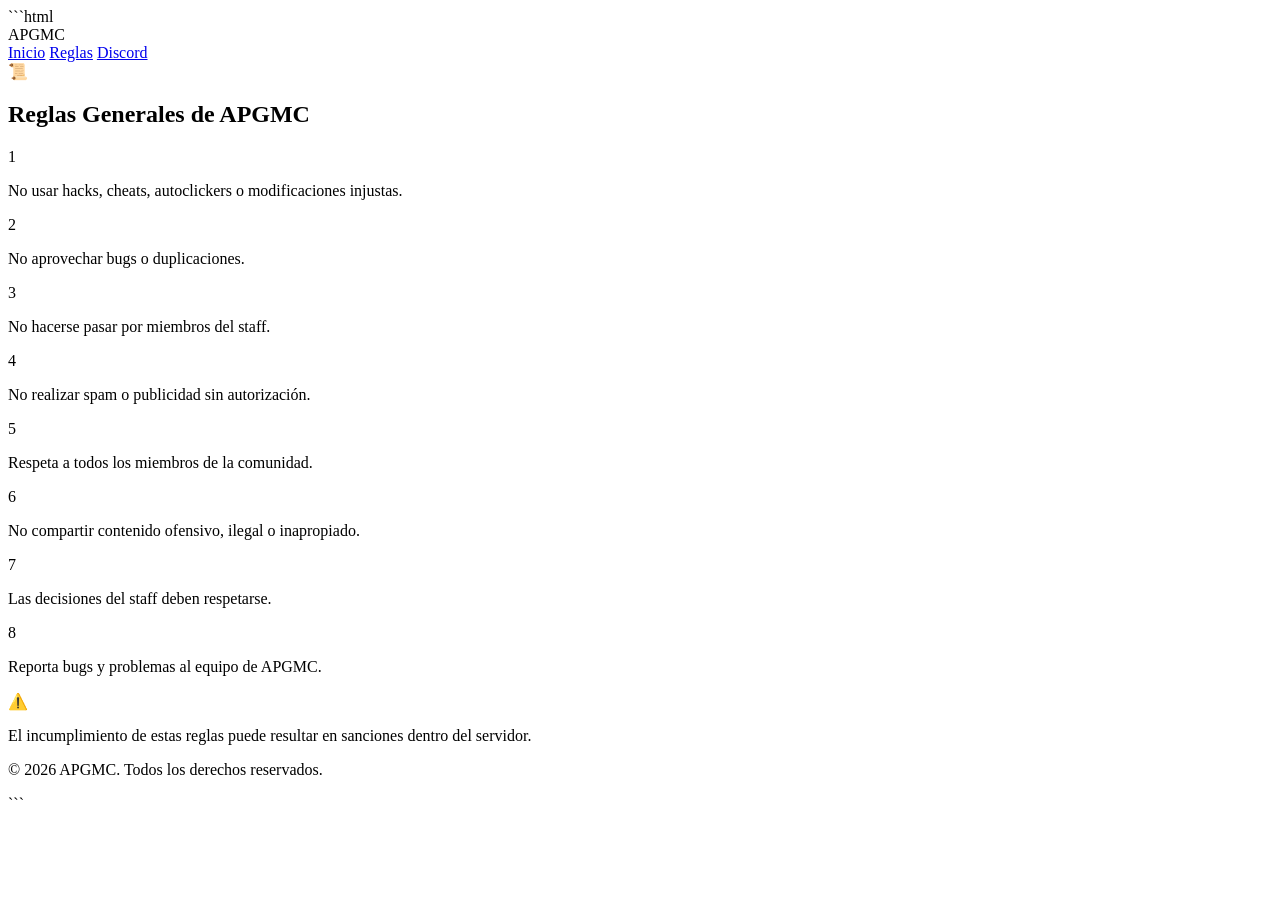
==== index.html @ a34f883e "Create index.html" ====
```html
<!DOCTYPE html>
<html lang="es">
<head>
    <meta charset="UTF-8">
    <meta name="viewport" content="width=device-width, initial-scale=1.0">

    <title>APGMC | Reglas</title>

    <link rel="stylesheet" href="style.css">
</head>

<body>

    <header>
        <div class="logo">
            APGMC
        </div>

        <nav>
            <a href="index.html">Inicio</a>
            <a href="#reglas">Reglas</a>
            <a href="#discord">Discord</a>
        </nav>
    </header>


    <main>

        <section id="reglas" class="rules-section">

            <div class="rules-header">
                <span class="rules-icon">📜</span>
                <h1>Reglas Generales de APGMC</h1>
            </div>

            <div class="rules-container">

                <div class="rule">
                    <span>1</span>
                    <p>No usar hacks, cheats, autoclickers o modificaciones injustas.</p>
                </div>

                <div class="rule">
                    <span>2</span>
                    <p>No aprovechar bugs o duplicaciones.</p>
                </div>

                <div class="rule">
                    <span>3</span>
                    <p>No hacerse pasar por miembros del staff.</p>
                </div>

                <div class="rule">
                    <span>4</span>
                    <p>No realizar spam o publicidad sin autorización.</p>
                </div>

                <div class="rule">
                    <span>5</span>
                    <p>Respeta a todos los miembros de la comunidad.</p>
                </div>

                <div class="rule">
                    <span>6</span>
                    <p>No compartir contenido ofensivo, ilegal o inapropiado.</p>
                </div>

                <div class="rule">
                    <span>7</span>
                    <p>Las decisiones del staff deben respetarse.</p>
                </div>

                <div class="rule">
                    <span>8</span>
                    <p>Reporta bugs y problemas al equipo de APGMC.</p>
                </div>

            </div>

            <div class="warning">
                <span>⚠️</span>
                <p>
                    El incumplimiento de estas reglas puede resultar
                    en sanciones dentro del servidor.
                </p>
            </div>

        </section>

    </main>


    <footer>
        <p>© 2026 APGMC. Todos los derechos reservados.</p>
    </footer>

</body>
</html>
```
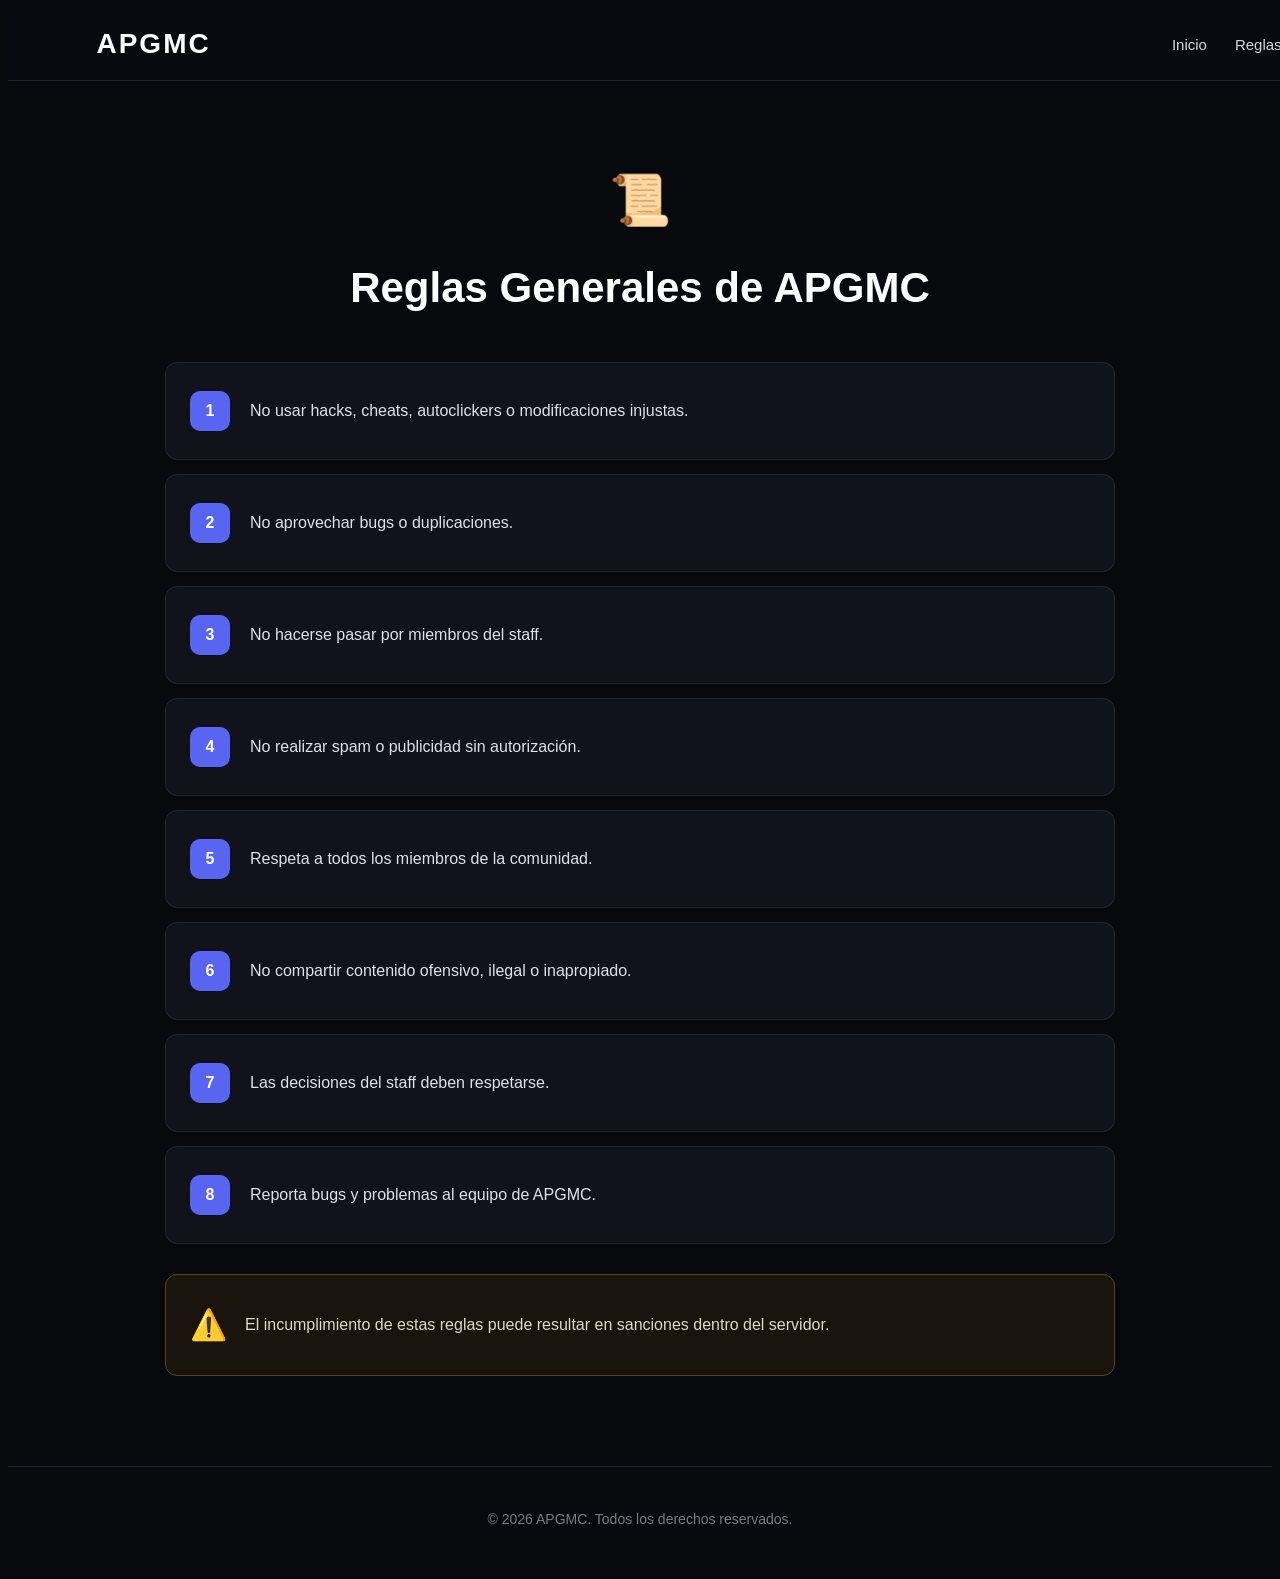
==== commit c5a7a448: "Update index.html" ====
--- a/index.html
+++ b/index.html
@@ -1,4 +1,3 @@
-```html
 <!DOCTYPE html>
 <html lang="es">
 <head>
@@ -97,4 +96,3 @@
 
 </body>
 </html>
-```
--- a/style.css
+++ b/style.css
@@ -0,0 +1,231 @@
+```css
+* {
+    margin: 0;
+    padding: 0;
+    box-sizing: border-box;
+}
+
+html {
+    scroll-behavior: smooth;
+}
+
+body {
+    font-family: Arial, Helvetica, sans-serif;
+    background: #08090d;
+    color: white;
+    min-height: 100vh;
+}
+
+/* =========================
+   HEADER
+========================= */
+
+header {
+    width: 100%;
+    padding: 20px 7%;
+
+    display: flex;
+    justify-content: space-between;
+    align-items: center;
+
+    background: rgba(10, 11, 17, 0.95);
+    border-bottom: 1px solid #20222d;
+
+    position: sticky;
+    top: 0;
+    z-index: 100;
+}
+
+.logo {
+    font-size: 28px;
+    font-weight: 900;
+    letter-spacing: 2px;
+}
+
+nav {
+    display: flex;
+    gap: 28px;
+}
+
+nav a {
+    color: #d6d7df;
+    text-decoration: none;
+    font-size: 15px;
+    transition: 0.2s;
+}
+
+nav a:hover {
+    color: white;
+}
+
+/* =========================
+   MAIN
+========================= */
+
+main {
+    min-height: calc(100vh - 150px);
+}
+
+/* =========================
+   RULES
+========================= */
+
+.rules-section {
+    max-width: 950px;
+    margin: auto;
+    padding: 90px 25px;
+}
+
+.rules-header {
+    text-align: center;
+    margin-bottom: 50px;
+}
+
+.rules-icon {
+    display: block;
+    font-size: 50px;
+    margin-bottom: 15px;
+}
+
+.rules-header h1 {
+    font-size: 42px;
+    font-weight: 800;
+}
+
+.rules-container {
+    display: flex;
+    flex-direction: column;
+    gap: 14px;
+}
+
+.rule {
+    display: flex;
+    align-items: center;
+    gap: 20px;
+
+    padding: 20px 24px;
+
+    background: #11131a;
+    border: 1px solid #222530;
+    border-radius: 12px;
+
+    transition:
+        transform 0.2s ease,
+        border-color 0.2s ease,
+        background 0.2s ease;
+}
+
+.rule:hover {
+    transform: translateX(7px);
+    background: #151821;
+    border-color: #5865f2;
+}
+
+.rule span {
+    flex-shrink: 0;
+
+    width: 40px;
+    height: 40px;
+
+    display: flex;
+    justify-content: center;
+    align-items: center;
+
+    background: #5865f2;
+    border-radius: 10px;
+
+    font-size: 16px;
+    font-weight: bold;
+}
+
+.rule p {
+    color: #dfe1e8;
+    line-height: 1.5;
+    font-size: 16px;
+}
+
+/* =========================
+   WARNING
+========================= */
+
+.warning {
+    margin-top: 30px;
+
+    display: flex;
+    align-items: center;
+    gap: 18px;
+
+    padding: 22px 24px;
+
+    background: #19150c;
+    border: 1px solid #55451b;
+    border-radius: 12px;
+}
+
+.warning span {
+    font-size: 30px;
+}
+
+.warning p {
+    color: #ded9c7;
+    line-height: 1.5;
+}
+
+/* =========================
+   FOOTER
+========================= */
+
+footer {
+    text-align: center;
+    padding: 30px 20px;
+
+    border-top: 1px solid #20222d;
+
+    color: #777b88;
+    font-size: 14px;
+}
+
+/* =========================
+   MOBILE
+========================= */
+
+@media (max-width: 700px) {
+
+    header {
+        padding: 18px 20px;
+
+        flex-direction: column;
+        gap: 15px;
+    }
+
+    nav {
+        gap: 18px;
+    }
+
+    .rules-section {
+        padding: 60px 18px;
+    }
+
+    .rules-header h1 {
+        font-size: 30px;
+    }
+
+    .rule {
+        padding: 16px;
+        gap: 14px;
+    }
+
+    .rule span {
+        width: 35px;
+        height: 35px;
+    }
+
+    .rule p {
+        font-size: 14px;
+    }
+
+    .warning {
+        align-items: flex-start;
+    }
+}
+```
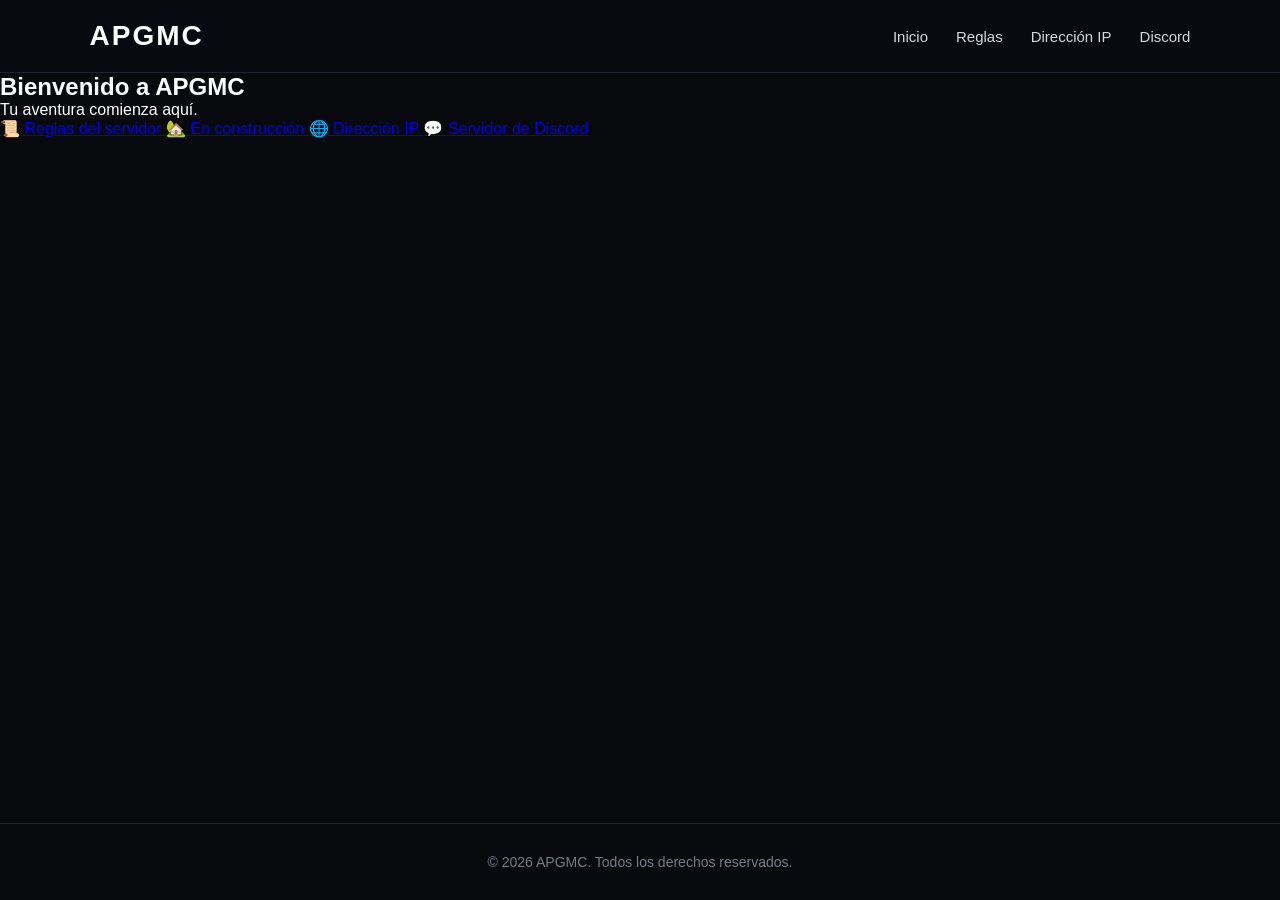
==== commit 874c0196: "Update index.html" ====
--- a/index.html
+++ b/index.html
@@ -4,85 +4,67 @@
     <meta charset="UTF-8">
     <meta name="viewport" content="width=device-width, initial-scale=1.0">
 
-    <title>APGMC | Reglas</title>
+    <title>APGMC | Inicio</title>
 
     <link rel="stylesheet" href="style.css">
 </head>
 
 <body>
 
+    <!-- MENÚ -->
+
     <header>
+
         <div class="logo">
             APGMC
         </div>
 
         <nav>
             <a href="index.html">Inicio</a>
-            <a href="#reglas">Reglas</a>
-            <a href="#discord">Discord</a>
+            <a href="reglas.html">Reglas</a>
+            <a href="servidor.html">Dirección IP</a>
+            <a href="https://discord.gg/gfNhf58B48" target="_blank">
+                Discord
+            </a>
         </nav>
+
     </header>
 
 
+    <!-- INICIO -->
+
     <main>
 
-        <section id="reglas" class="rules-section">
+        <section class="hero">
 
-            <div class="rules-header">
-                <span class="rules-icon">📜</span>
-                <h1>Reglas Generales de APGMC</h1>
-            </div>
+            <h1>Bienvenido a APGMC</h1>
 
-            <div class="rules-container">
+            <p>
+                Tu aventura comienza aquí.
+            </p>
 
-                <div class="rule">
-                    <span>1</span>
-                    <p>No usar hacks, cheats, autoclickers o modificaciones injustas.</p>
-                </div>
+            <div class="buttons">
 
-                <div class="rule">
-                    <span>2</span>
-                    <p>No aprovechar bugs o duplicaciones.</p>
-                </div>
+                <a href="reglas.html" class="main-button">
+                    📜 Reglas del servidor
+                </a>
 
-                <div class="rule">
-                    <span>3</span>
-                    <p>No hacerse pasar por miembros del staff.</p>
-                </div>
+                <a href="tienda.html" class="main-button">
+                    🏡 En construcción
+                </a>
 
-                <div class="rule">
-                    <span>4</span>
-                    <p>No realizar spam o publicidad sin autorización.</p>
-                </div>
+                <a href="servidor.html" class="main-button">
+                    🌐 Dirección IP
+                </a>
 
-                <div class="rule">
-                    <span>5</span>
-                    <p>Respeta a todos los miembros de la comunidad.</p>
-                </div>
+                <a
+                    href="https://discord.gg/gfNhf58B48"
+                    target="_blank"
+                    class="main-button"
+                >
+                    💬 Servidor de Discord
+                </a>
 
-                <div class="rule">
-                    <span>6</span>
-                    <p>No compartir contenido ofensivo, ilegal o inapropiado.</p>
-                </div>
-
-                <div class="rule">
-                    <span>7</span>
-                    <p>Las decisiones del staff deben respetarse.</p>
-                </div>
-
-                <div class="rule">
-                    <span>8</span>
-                    <p>Reporta bugs y problemas al equipo de APGMC.</p>
-                </div>
-
-            </div>
-
-            <div class="warning">
-                <span>⚠️</span>
-                <p>
-                    El incumplimiento de estas reglas puede resultar
-                    en sanciones dentro del servidor.
-                </p>
             </div>
 
         </section>
@@ -91,7 +73,11 @@
 
 
     <footer>
-        <p>© 2026 APGMC. Todos los derechos reservados.</p>
+
+        <p>
+            © 2026 APGMC. Todos los derechos reservados.
+        </p>
+
     </footer>
 
 </body>
--- a/style.css
+++ b/style.css
@@ -1,4 +1,3 @@
-```css
 * {
     margin: 0;
     padding: 0;
@@ -228,4 +227,3 @@
         align-items: flex-start;
     }
 }
-```
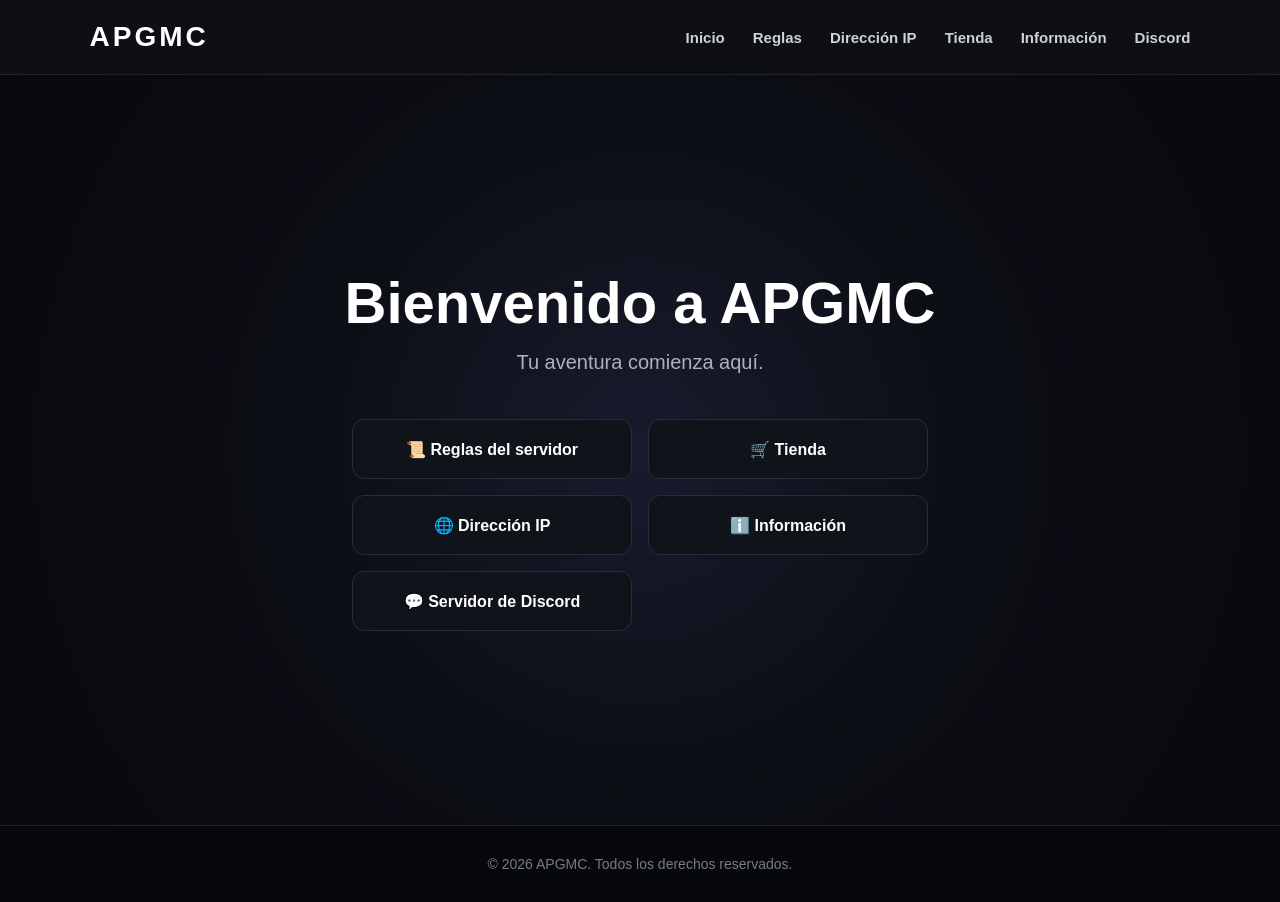
==== commit f67587db: "Update index.html" ====
--- a/index.html
+++ b/index.html
@@ -11,74 +11,74 @@
 
 <body>
 
-    <!-- MENÚ -->
+<header>
 
-    <header>
+    <div class="logo">
+        APGMC
+    </div>
 
-        <div class="logo">
-            APGMC
+    <nav>
+        <a href="index.html">Inicio</a>
+        <a href="reglas.html">Reglas</a>
+        <a href="servidor.html">Dirección IP</a>
+        <a href="tienda.html">Tienda</a>
+        <a href="informacion.html">Información</a>
+        <a href="https://discord.gg/gfNhf58B48" target="_blank">
+            Discord
+        </a>
+    </nav>
+
+</header>
+
+
+<main>
+
+    <section class="hero">
+
+        <h1>Bienvenido a APGMC</h1>
+
+        <p>
+            Tu aventura comienza aquí.
+        </p>
+
+        <div class="buttons">
+
+            <a href="reglas.html" class="main-button">
+                📜 Reglas del servidor
+            </a>
+
+            <a href="tienda.html" class="main-button">
+                🛒 Tienda
+            </a>
+
+            <a href="servidor.html" class="main-button">
+                🌐 Dirección IP
+            </a>
+
+            <a href="informacion.html" class="main-button">
+                ℹ️ Información
+            </a>
+
+            <a href="https://discord.gg/gfNhf58B48"
+               target="_blank"
+               class="main-button">
+                💬 Servidor de Discord
+            </a>
+
         </div>
 
-        <nav>
-            <a href="index.html">Inicio</a>
-            <a href="reglas.html">Reglas</a>
-            <a href="servidor.html">Dirección IP</a>
-            <a href="https://discord.gg/gfNhf58B48" target="_blank">
-                Discord
-            </a>
-        </nav>
+    </section>
 
-    </header>
+</main>
 
 
-    <!-- INICIO -->
+<footer>
 
-    <main>
+    <p>
+        © 2026 APGMC. Todos los derechos reservados.
+    </p>
 
-        <section class="hero">
-
-            <h1>Bienvenido a APGMC</h1>
-
-            <p>
-                Tu aventura comienza aquí.
-            </p>
-
-            <div class="buttons">
-
-                <a href="reglas.html" class="main-button">
-                    📜 Reglas del servidor
-                </a>
-
-                <a href="tienda.html" class="main-button">
-                    🏡 En construcción
-                </a>
-
-                <a href="servidor.html" class="main-button">
-                    🌐 Dirección IP
-                </a>
-
-                <a
-                    href="https://discord.gg/gfNhf58B48"
-                    target="_blank"
-                    class="main-button"
-                >
-                    💬 Servidor de Discord
-                </a>
-
-            </div>
-
-        </section>
-
-    </main>
-
-
-    <footer>
-
-        <p>
-            © 2026 APGMC. Todos los derechos reservados.
-        </p>
-
-    </footer>
+</footer>
 
 </body>
 </html>
--- a/style.css
+++ b/style.css
@@ -1,3 +1,7 @@
+/* ==============================
+   APGMC - ESTILO GENERAL
+============================== */
+
 * {
     margin: 0;
     padding: 0;
@@ -11,194 +15,374 @@
 body {
     font-family: Arial, Helvetica, sans-serif;
     background: #08090d;
-    color: white;
+    color: #ffffff;
     min-height: 100vh;
 }
 
-/* =========================
-   HEADER
-========================= */
+
+/* ==============================
+   MENÚ SUPERIOR
+============================== */
 
 header {
     width: 100%;
-    padding: 20px 7%;
-
-    display: flex;
+    height: 75px;
+
+    display: flex;
+    align-items: center;
     justify-content: space-between;
-    align-items: center;
-
-    background: rgba(10, 11, 17, 0.95);
-    border-bottom: 1px solid #20222d;
+
+    padding: 0 7%;
+
+    background: #0d0f15;
+    border-bottom: 1px solid #20232d;
 
     position: sticky;
     top: 0;
-    z-index: 100;
+    z-index: 1000;
 }
 
 .logo {
     font-size: 28px;
     font-weight: 900;
-    letter-spacing: 2px;
+    letter-spacing: 3px;
 }
 
 nav {
     display: flex;
+    align-items: center;
     gap: 28px;
 }
 
 nav a {
-    color: #d6d7df;
+    color: #cfd1da;
     text-decoration: none;
+
     font-size: 15px;
-    transition: 0.2s;
+    font-weight: 600;
+
+    transition: 0.2s ease;
 }
 
 nav a:hover {
-    color: white;
-}
-
-/* =========================
-   MAIN
-========================= */
+    color: #ffffff;
+}
+
+
+/* ==============================
+   PÁGINA DE INICIO
+============================== */
+
+.hero {
+    min-height: calc(100vh - 150px);
+
+    display: flex;
+    flex-direction: column;
+    align-items: center;
+    justify-content: center;
+
+    text-align: center;
+
+    padding: 80px 20px;
+
+    background:
+        radial-gradient(
+            circle at center,
+            #181b2d 0%,
+            #0c0e15 45%,
+            #08090d 100%
+        );
+}
+
+.hero h1 {
+    font-size: 58px;
+    font-weight: 900;
+
+    margin-bottom: 15px;
+}
+
+.hero p {
+    color: #aeb1bd;
+    font-size: 20px;
+
+    margin-bottom: 45px;
+}
+
+
+/* ==============================
+   BOTONES DEL INICIO
+============================== */
+
+.buttons {
+    display: grid;
+
+    grid-template-columns: repeat(2, 280px);
+
+    gap: 16px;
+}
+
+.main-button {
+    display: flex;
+    align-items: center;
+    justify-content: center;
+
+    min-height: 60px;
+
+    padding: 16px 20px;
+
+    background: #11131b;
+    border: 1px solid #292d39;
+
+    border-radius: 12px;
+
+    color: #ffffff;
+    text-decoration: none;
+
+    font-size: 16px;
+    font-weight: 700;
+
+    transition:
+        transform 0.2s ease,
+        background 0.2s ease,
+        border-color 0.2s ease,
+        box-shadow 0.2s ease;
+}
+
+.main-button:hover {
+    transform: translateY(-4px);
+
+    background: #191c27;
+    border-color: #5865f2;
+
+    box-shadow:
+        0 10px 30px rgba(0, 0, 0, 0.35);
+}
+
+
+/* ==============================
+   PÁGINAS INTERNAS
+============================== */
 
 main {
     min-height: calc(100vh - 150px);
 }
 
-/* =========================
-   RULES
-========================= */
-
 .rules-section {
     max-width: 950px;
+
     margin: auto;
+
     padding: 90px 25px;
 }
 
 .rules-header {
     text-align: center;
+
     margin-bottom: 50px;
 }
 
 .rules-icon {
     display: block;
-    font-size: 50px;
+
+    font-size: 52px;
+
     margin-bottom: 15px;
 }
 
 .rules-header h1 {
     font-size: 42px;
-    font-weight: 800;
-}
+    font-weight: 900;
+}
+
+.rules-header p {
+    color: #9da1ae;
+}
+
+
+/* ==============================
+   TARJETAS / REGLAS
+============================== */
 
 .rules-container {
     display: flex;
     flex-direction: column;
+
     gap: 14px;
 }
 
 .rule {
     display: flex;
     align-items: center;
+
     gap: 20px;
 
     padding: 20px 24px;
 
     background: #11131a;
-    border: 1px solid #222530;
+
+    border: 1px solid #222631;
+
     border-radius: 12px;
 
     transition:
         transform 0.2s ease,
-        border-color 0.2s ease,
-        background 0.2s ease;
+        background 0.2s ease,
+        border-color 0.2s ease;
 }
 
 .rule:hover {
     transform: translateX(7px);
-    background: #151821;
+
+    background: #161923;
+
     border-color: #5865f2;
 }
 
-.rule span {
+.rule > span {
     flex-shrink: 0;
 
     width: 40px;
     height: 40px;
 
     display: flex;
+    align-items: center;
     justify-content: center;
-    align-items: center;
 
     background: #5865f2;
+
     border-radius: 10px;
 
+    font-weight: 800;
+}
+
+.rule p {
+    color: #dedfe5;
+
     font-size: 16px;
-    font-weight: bold;
-}
-
-.rule p {
-    color: #dfe1e8;
+
     line-height: 1.5;
-    font-size: 16px;
-}
-
-/* =========================
-   WARNING
-========================= */
+}
+
+
+/* ==============================
+   AVISO
+============================== */
 
 .warning {
+    display: flex;
+    align-items: center;
+
+    gap: 18px;
+
     margin-top: 30px;
 
-    display: flex;
-    align-items: center;
-    gap: 18px;
-
     padding: 22px 24px;
 
     background: #19150c;
+
     border: 1px solid #55451b;
+
     border-radius: 12px;
 }
 
 .warning span {
     font-size: 30px;
+    flex-shrink: 0;
 }
 
 .warning p {
-    color: #ded9c7;
+    color: #ddd8c7;
+
     line-height: 1.5;
 }
 
-/* =========================
+
+/* ==============================
    FOOTER
-========================= */
+============================== */
 
 footer {
+    width: 100%;
+
+    padding: 30px 20px;
+
     text-align: center;
-    padding: 30px 20px;
-
-    border-top: 1px solid #20222d;
-
-    color: #777b88;
+
+    background: #07080c;
+
+    border-top: 1px solid #20232d;
+
+    color: #777b87;
+
     font-size: 14px;
 }
 
-/* =========================
-   MOBILE
-========================= */
+
+/* ==============================
+   EFECTOS
+============================== */
+
+a {
+    transition: 0.2s ease;
+}
+
+::selection {
+    background: #5865f2;
+    color: white;
+}
+
+
+/* ==============================
+   MÓVILES
+============================== */
 
 @media (max-width: 700px) {
 
     header {
+        height: auto;
+
         padding: 18px 20px;
 
         flex-direction: column;
+
         gap: 15px;
     }
 
     nav {
         gap: 18px;
+
+        flex-wrap: wrap;
+
+        justify-content: center;
+    }
+
+    nav a {
+        font-size: 14px;
+    }
+
+    .hero {
+        min-height: calc(100vh - 130px);
+
+        padding: 60px 20px;
+    }
+
+    .hero h1 {
+        font-size: 40px;
+    }
+
+    .hero p {
+        font-size: 17px;
+    }
+
+    .buttons {
+        width: 100%;
+        max-width: 350px;
+
+        grid-template-columns: 1fr;
+    }
+
+    .main-button {
+        width: 100%;
     }
 
     .rules-section {
@@ -206,17 +390,22 @@
     }
 
     .rules-header h1 {
-        font-size: 30px;
+        font-size: 32px;
     }
 
     .rule {
         padding: 16px;
+
         gap: 14px;
-    }
-
-    .rule span {
+
+        align-items: flex-start;
+    }
+
+    .rule > span {
         width: 35px;
         height: 35px;
+
+        font-size: 14px;
     }
 
     .rule p {
@@ -225,5 +414,7 @@
 
     .warning {
         align-items: flex-start;
-    }
-}
+
+        padding: 18px;
+    }
+}
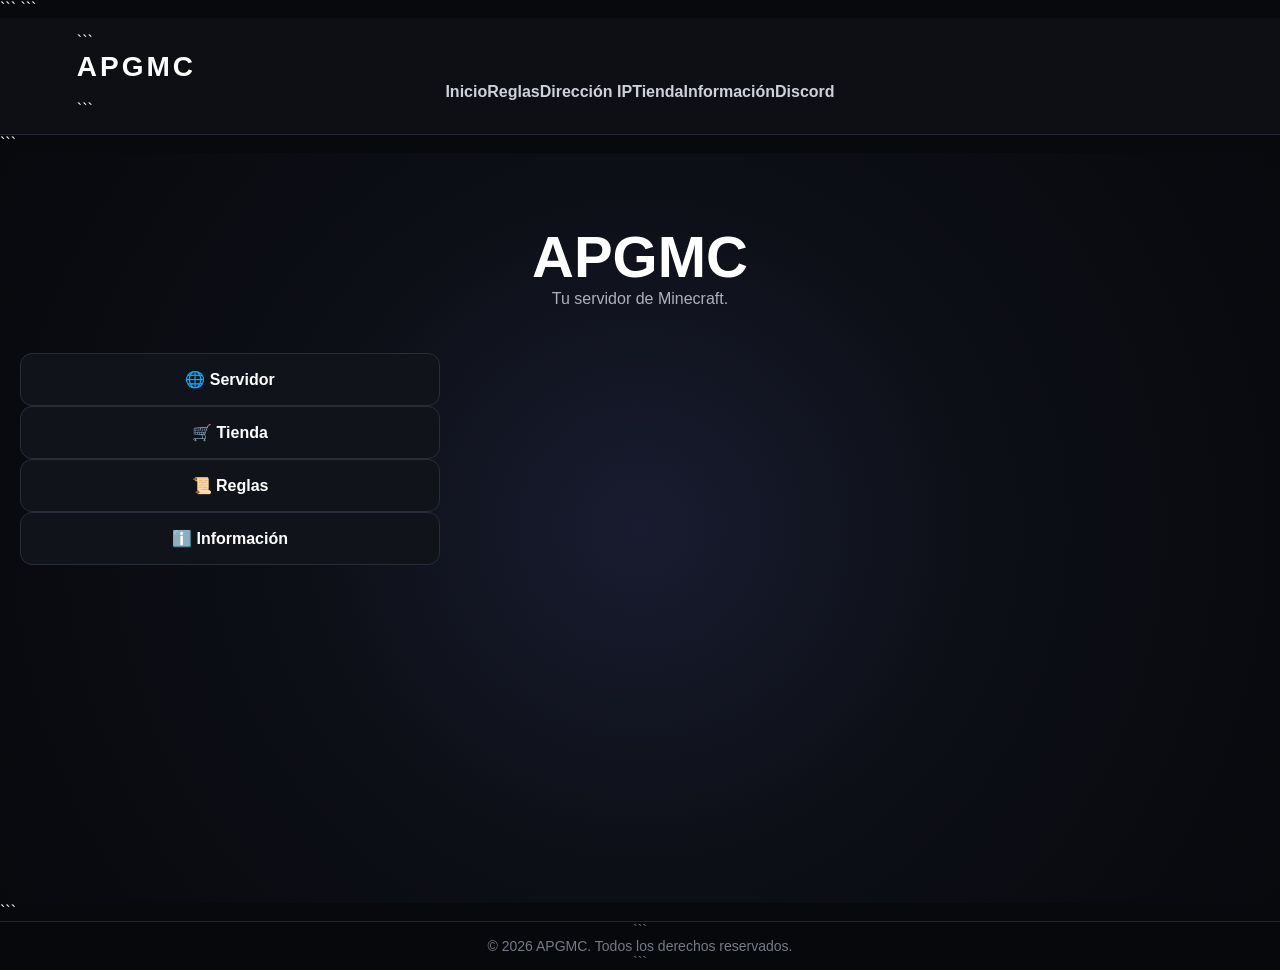
==== commit 41f8e14b: "Update index.html" ====
--- a/index.html
+++ b/index.html
@@ -1,82 +1,98 @@
 <!DOCTYPE html>
+
 <html lang="es">
+
 <head>
     <meta charset="UTF-8">
     <meta name="viewport" content="width=device-width, initial-scale=1.0">
 
-    <title>APGMC | Inicio</title>
+```
+<title>APGMC | Inicio</title>
 
-    <link rel="stylesheet" href="style.css">
+<link rel="stylesheet" href="style.css">
+```
+
 </head>
 
 <body>
 
 <header>
 
-    <div class="logo">
-        APGMC
-    </div>
+```
+<div class="logo">
+    APGMC
+</div>
 
-    <nav>
-        <a href="index.html">Inicio</a>
-        <a href="reglas.html">Reglas</a>
-        <a href="servidor.html">Dirección IP</a>
-        <a href="tienda.html">Tienda</a>
-        <a href="informacion.html">Información</a>
-        <a href="https://discord.gg/gfNhf58B48" target="_blank">
-            Discord
-        </a>
-    </nav>
+<nav>
+    <a href="index.html">Inicio</a>
+    <a href="reglas.html">Reglas</a>
+    <a href="servidor.html">Dirección IP</a>
+    <a href="tienda.html">Tienda</a>
+    <a href="informacion.html">Información</a>
+
+    <a
+        href="https://discord.gg/gfNhf58B48"
+        target="_blank">
+        Discord
+    </a>
+</nav>
+```
 
 </header>
 
-
 <main>
 
-    <section class="hero">
+```
+<section class="hero">
 
-        <h1>Bienvenido a APGMC</h1>
+    <h1>
+        APGMC
+    </h1>
 
-        <p>
-            Tu aventura comienza aquí.
-        </p>
+    <p>
+        Tu servidor de Minecraft.
+    </p>
 
-        <div class="buttons">
+    <div class="buttons">
 
-            <a href="reglas.html" class="main-button">
-                📜 Reglas del servidor
-            </a>
+        <a
+            href="servidor.html"
+            class="main-button">
+            🌐 Servidor
+        </a>
 
-            <a href="tienda.html" class="main-button">
-                🛒 Tienda
-            </a>
+        <a
+            href="tienda.html"
+            class="main-button">
+            🛒 Tienda
+        </a>
 
-            <a href="servidor.html" class="main-button">
-                🌐 Dirección IP
-            </a>
+        <a
+            href="reglas.html"
+            class="main-button">
+            📜 Reglas
+        </a>
 
-            <a href="informacion.html" class="main-button">
-                ℹ️ Información
-            </a>
+        <a
+            href="informacion.html"
+            class="main-button">
+            ℹ️ Información
+        </a>
 
-            <a href="https://discord.gg/gfNhf58B48"
-               target="_blank"
-               class="main-button">
-                💬 Servidor de Discord
-            </a>
+    </div>
 
-        </div>
-
-    </section>
+</section>
+```
 
 </main>
 
-
 <footer>
 
-    <p>
-        © 2026 APGMC. Todos los derechos reservados.
-    </p>
+```
+<p>
+    © 2026 APGMC. Todos los derechos reservados.
+</p>
+```
 
 </footer>
 
--- a/style.css
+++ b/style.css
@@ -1,420 +1,1170 @@
-/* ==============================
-   APGMC - ESTILO GENERAL
-============================== */
+/* =========================================
+APGMC WEBSITE
+DISEÑO GLOBAL
+========================================= */
 
 * {
-    margin: 0;
-    padding: 0;
-    box-sizing: border-box;
-}
+  margin: 0;
+  padding: 0;
+  box-sizing: border-box;
+  }
 
 html {
-    scroll-behavior: smooth;
+scroll-behavior: smooth;
 }
 
 body {
-    font-family: Arial, Helvetica, sans-serif;
-    background: #08090d;
-    color: #ffffff;
-    min-height: 100vh;
-}
-
-
-/* ==============================
-   MENÚ SUPERIOR
-============================== */
+font-family: Arial, Helvetica, sans-serif;
+background: #08090d;
+color: #ffffff;
+min-height: 100vh;
+}
+
+/* =========================================
+HEADER
+========================================= */
 
 header {
+width: 100%;
+min-height: 75px;
+
+```
+display: flex;
+align-items: center;
+justify-content: space-between;
+
+padding: 15px 6%;
+
+background: #0d0f15;
+border-bottom: 1px solid #242733;
+
+position: sticky;
+top: 0;
+z-index: 1000;
+```
+
+}
+
+.logo {
+font-size: 28px;
+font-weight: 900;
+letter-spacing: 3px;
+}
+
+nav {
+display: flex;
+align-items: center;
+justify-content: center;
+
+```
+gap: 25px;
+```
+
+}
+
+nav a {
+color: #cfd1da;
+text-decoration: none;
+
+```
+font-size: 15px;
+font-weight: 600;
+
+transition: 0.2s ease;
+```
+
+}
+
+nav a:hover {
+color: #ffffff;
+}
+
+/* =========================================
+CONTENIDO
+========================================= */
+
+main {
+min-height: calc(100vh - 150px);
+}
+
+/* =========================================
+INICIO
+========================================= */
+
+.hero {
+min-height: calc(100vh - 150px);
+
+```
+display: flex;
+flex-direction: column;
+
+align-items: center;
+justify-content: center;
+
+text-align: center;
+
+padding: 70px 20px;
+
+background:
+    radial-gradient(
+        circle at center,
+        #191c30 0%,
+        #0d0f17 45%,
+        #08090d 100%
+    );
+```
+
+}
+
+.hero h1 {
+font-size: 58px;
+font-weight: 900;
+
+```
+margin-bottom: 15px;
+```
+
+}
+
+.hero p {
+color: #aeb1bd;
+
+```
+font-size: 20px;
+
+margin-bottom: 45px;
+```
+
+}
+
+/* =========================================
+BOTONES PRINCIPALES
+========================================= */
+
+.buttons {
+width: 100%;
+max-width: 600px;
+
+```
+display: flex;
+flex-direction: column;
+
+align-items: center;
+
+gap: 16px;
+```
+
+}
+
+.main-button {
+width: 100%;
+max-width: 420px;
+
+```
+min-height: 60px;
+
+display: flex;
+align-items: center;
+justify-content: center;
+
+padding: 16px 20px;
+
+background: #11131b;
+
+border: 1px solid #292d39;
+border-radius: 12px;
+
+color: #ffffff;
+
+text-decoration: none;
+
+font-size: 16px;
+font-weight: 700;
+
+transition: 0.2s ease;
+```
+
+}
+
+.main-button:hover {
+transform: translateY(-4px);
+
+```
+background: #191c27;
+
+border-color: #5865f2;
+
+box-shadow:
+    0 10px 30px rgba(0, 0, 0, 0.35);
+```
+
+}
+
+/* =========================================
+TARJETAS DE SERVIDOR
+========================================= */
+
+.server-option {
+min-height: 125px;
+
+```
+text-align: center;
+```
+
+}
+
+.server-option > div {
+display: flex;
+flex-direction: column;
+
+```
+align-items: center;
+
+gap: 7px;
+```
+
+}
+
+.server-option strong {
+font-size: 18px;
+}
+
+.server-option small {
+color: #999daa;
+
+```
+font-size: 14px;
+```
+
+}
+
+/* =========================================
+PÁGINAS INTERNAS
+========================================= */
+
+.rules-section {
+width: 100%;
+max-width: 950px;
+
+```
+margin: 0 auto;
+
+padding: 80px 25px;
+```
+
+}
+
+.rules-header {
+text-align: center;
+
+```
+margin-bottom: 45px;
+```
+
+}
+
+.rules-icon {
+display: block;
+
+```
+font-size: 52px;
+
+margin-bottom: 15px;
+```
+
+}
+
+.rules-header h1 {
+font-size: 42px;
+font-weight: 900;
+
+```
+margin-bottom: 10px;
+```
+
+}
+
+.rules-header p {
+color: #9da1ae;
+}
+
+/* =========================================
+REGLAS
+========================================= */
+
+.rules-container {
+width: 100%;
+
+```
+display: flex;
+flex-direction: column;
+
+align-items: center;
+
+gap: 14px;
+```
+
+}
+
+.rule {
+width: 100%;
+max-width: 900px;
+
+```
+display: flex;
+
+align-items: flex-start;
+
+gap: 20px;
+
+padding: 22px 24px;
+
+background: #11131a;
+
+border: 1px solid #222631;
+
+border-radius: 13px;
+
+transition: 0.2s ease;
+```
+
+}
+
+.rule:hover {
+transform: translateX(6px);
+
+```
+background: #161923;
+
+border-color: #5865f2;
+```
+
+}
+
+.rule > span {
+flex-shrink: 0;
+
+```
+width: 42px;
+height: 42px;
+
+display: flex;
+
+align-items: center;
+justify-content: center;
+
+background: #5865f2;
+
+border-radius: 10px;
+
+font-size: 17px;
+font-weight: 800;
+```
+
+}
+
+.rule p {
+color: #dedfe5;
+
+```
+font-size: 16px;
+
+line-height: 1.6;
+```
+
+}
+
+.rule strong {
+font-size: 17px;
+}
+
+/* =========================================
+AVISO
+========================================= */
+
+.warning {
+width: 100%;
+max-width: 900px;
+
+```
+display: flex;
+
+align-items: flex-start;
+
+gap: 18px;
+
+margin: 30px auto 0;
+
+padding: 22px 24px;
+
+background: #19150c;
+
+border: 1px solid #55451b;
+
+border-radius: 13px;
+```
+
+}
+
+.warning span {
+flex-shrink: 0;
+
+```
+font-size: 30px;
+```
+
+}
+
+.warning p {
+color: #ddd8c7;
+
+```
+line-height: 1.6;
+```
+
+}
+
+/* =========================================
+TIENDA
+========================================= */
+
+.shop-page {
+width: 100%;
+max-width: 1250px;
+
+```
+margin: 0 auto;
+
+padding: 55px 25px 80px;
+```
+
+}
+
+.shop-title {
+text-align: center;
+
+```
+font-size: 45px;
+font-weight: 900;
+
+margin-bottom: 35px;
+```
+
+}
+
+/* =========================================
+CONTENEDOR PRINCIPAL TIENDA
+========================================= */
+
+.shop-wrapper {
+width: 100%;
+
+```
+background: #10121a;
+
+border: 1px solid #292d39;
+
+border-radius: 18px;
+
+padding: 22px;
+```
+
+}
+
+/* =========================================
+CATEGORÍAS
+========================================= */
+
+.shop-menu {
+width: 100%;
+
+```
+display: flex;
+
+justify-content: center;
+
+flex-wrap: wrap;
+
+gap: 10px;
+
+margin-bottom: 22px;
+```
+
+}
+
+.shop-menu button {
+padding: 13px 20px;
+
+```
+background: #08090d;
+
+border: 1px solid #292d39;
+
+border-radius: 10px;
+
+color: #ffffff;
+
+font-size: 14px;
+font-weight: 700;
+
+cursor: pointer;
+
+transition: 0.2s ease;
+```
+
+}
+
+.shop-menu button:hover,
+.shop-menu button.active {
+background: #5865f2;
+
+```
+border-color: #5865f2;
+
+transform: translateY(-2px);
+```
+
+}
+
+/* =========================================
+CONTENIDO DE CATEGORÍA
+========================================= */
+
+.shop-content {
+width: 100%;
+}
+
+.shop-category {
+display: none;
+
+```
+position: relative;
+
+width: 100%;
+
+padding: 30px;
+
+background: #0b0d13;
+
+border: 1px solid #252936;
+
+border-radius: 15px;
+```
+
+}
+
+.shop-category.active {
+display: block;
+}
+
+.shop-category h2 {
+text-align: center;
+
+```
+font-size: 28px;
+
+margin-bottom: 28px;
+```
+
+}
+
+/* =========================================
+DESCUENTO
+========================================= */
+
+.discount {
+position: absolute;
+
+```
+top: 18px;
+right: 18px;
+
+padding: 8px 12px;
+
+background: #ed2633;
+
+border-radius: 9px;
+
+font-size: 14px;
+font-weight: 800;
+```
+
+}
+
+/* =========================================
+PRODUCTOS
+========================================= */
+
+.products {
+width: 100%;
+
+```
+display: grid;
+
+grid-template-columns:
+    repeat(3, minmax(220px, 1fr));
+
+gap: 18px;
+
+max-width: 1000px;
+
+margin: 0 auto;
+```
+
+}
+
+/* =========================================
+TARJETA DE PRODUCTO
+========================================= */
+
+.product-card {
+width: 100%;
+
+```
+min-height: 330px;
+
+display: flex;
+
+flex-direction: column;
+
+align-items: center;
+
+text-align: center;
+
+padding: 25px 20px;
+
+background: #08090d;
+
+border: 1px solid #252936;
+
+border-radius: 14px;
+
+transition: 0.2s ease;
+```
+
+}
+
+.product-card:hover {
+transform: translateY(-4px);
+
+```
+background: #0d0f16;
+
+border-color: #5865f2;
+
+box-shadow:
+    0 10px 30px rgba(0, 0, 0, 0.25);
+```
+
+}
+
+.product-card img {
+width: 90px;
+height: 90px;
+
+```
+object-fit: contain;
+
+image-rendering: pixelated;
+
+margin-bottom: 15px;
+```
+
+}
+
+.product-card h3 {
+font-size: 18px;
+
+```
+margin-bottom: 8px;
+```
+
+}
+
+.product-card p {
+color: #969aa8;
+
+```
+font-size: 14px;
+
+line-height: 1.5;
+
+margin-bottom: 12px;
+
+max-width: 230px;
+```
+
+}
+
+.product-card strong {
+font-size: 22px;
+
+```
+margin-top: auto;
+
+margin-bottom: 15px;
+```
+
+}
+
+/* =========================================
+BOTÓN COMPRAR
+========================================= */
+
+.product-card button {
+width: 100%;
+
+```
+max-width: 220px;
+
+padding: 12px;
+
+background: #5865f2;
+
+border: none;
+
+border-radius: 9px;
+
+color: #ffffff;
+
+font-size: 15px;
+font-weight: 700;
+
+cursor: pointer;
+
+transition: 0.2s ease;
+```
+
+}
+
+.product-card button:hover {
+background: #4752c4;
+
+```
+transform: translateY(-2px);
+```
+
+}
+
+/* =========================================
+EMOJIS
+========================================= */
+
+.product-emoji,
+.item-placeholder {
+width: 90px;
+height: 90px;
+
+```
+display: flex;
+
+align-items: center;
+justify-content: center;
+
+font-size: 58px;
+
+margin-bottom: 15px;
+```
+
+}
+
+/* =========================================
+PRÓXIMAMENTE
+========================================= */
+
+.coming-soon {
+min-height: 400px;
+
+```
+display: none;
+
+flex-direction: column;
+
+align-items: center;
+
+justify-content: center;
+
+text-align: center;
+```
+
+}
+
+.coming-soon.active {
+display: flex;
+}
+
+.coming-icon {
+font-size: 80px;
+
+```
+margin-bottom: 20px;
+```
+
+}
+
+.coming-soon h2 {
+margin-bottom: 10px;
+}
+
+.coming-soon p {
+color: #aaa;
+
+```
+font-size: 20px;
+```
+
+}
+
+/* =========================================
+VENTANA DE PAGO
+========================================= */
+
+.payment-modal {
+position: fixed;
+
+```
+inset: 0;
+
+display: none;
+
+align-items: center;
+justify-content: center;
+
+padding: 20px;
+
+background: rgba(0, 0, 0, 0.78);
+
+z-index: 5000;
+```
+
+}
+
+.payment-modal.show {
+display: flex;
+}
+
+.payment-box {
+position: relative;
+
+```
+width: 100%;
+max-width: 430px;
+
+padding: 40px;
+
+text-align: center;
+
+background: #11131a;
+
+border: 1px solid #5865f2;
+
+border-radius: 18px;
+
+box-shadow:
+    0 20px 70px rgba(0, 0, 0, 0.6);
+
+animation: paymentAppear 0.2s ease;
+```
+
+}
+
+@keyframes paymentAppear {
+
+```
+from {
+    opacity: 0;
+    transform: scale(0.92);
+}
+
+to {
+    opacity: 1;
+    transform: scale(1);
+}
+```
+
+}
+
+.payment-icon {
+font-size: 55px;
+
+```
+margin-bottom: 15px;
+```
+
+}
+
+.payment-box h2 {
+font-size: 25px;
+
+```
+margin-bottom: 12px;
+```
+
+}
+
+.payment-box p {
+color: #aaa;
+
+```
+line-height: 1.6;
+
+margin-bottom: 25px;
+```
+
+}
+
+.close-payment {
+position: absolute;
+
+```
+top: 10px;
+right: 15px;
+
+border: none;
+
+background: transparent;
+
+color: #aaa;
+
+font-size: 30px;
+
+cursor: pointer;
+```
+
+}
+
+.close-payment:hover {
+color: #ffffff;
+}
+
+.close-button {
+padding: 12px 25px;
+
+```
+background: #5865f2;
+
+border: none;
+
+border-radius: 9px;
+
+color: #ffffff;
+
+font-weight: 700;
+
+cursor: pointer;
+
+transition: 0.2s ease;
+```
+
+}
+
+.close-button:hover {
+background: #4752c4;
+}
+
+/* =========================================
+FOOTER
+========================================= */
+
+footer {
+width: 100%;
+
+```
+padding: 30px 20px;
+
+text-align: center;
+
+background: #07080c;
+
+border-top: 1px solid #20232d;
+
+color: #777b87;
+
+font-size: 14px;
+```
+
+}
+
+/* =========================================
+SELECCIÓN
+========================================= */
+
+::selection {
+background: #5865f2;
+color: #ffffff;
+}
+
+/* =========================================
+TABLET
+========================================= */
+
+@media (max-width: 900px) {
+
+```
+header {
+    padding: 18px 20px;
+
+    flex-direction: column;
+
+    gap: 15px;
+}
+
+nav {
+    gap: 16px;
+    flex-wrap: wrap;
+}
+
+.products {
+    grid-template-columns:
+        repeat(2, minmax(220px, 1fr));
+}
+```
+
+}
+
+/* =========================================
+MÓVIL
+========================================= */
+
+@media (max-width: 600px) {
+
+```
+.logo {
+    font-size: 24px;
+}
+
+nav {
+    gap: 12px;
+}
+
+nav a {
+    font-size: 13px;
+}
+
+
+/* INICIO */
+
+.hero {
+    padding: 60px 20px;
+}
+
+.hero h1 {
+    font-size: 40px;
+}
+
+.hero p {
+    font-size: 17px;
+}
+
+.main-button {
+    max-width: 350px;
+}
+
+
+/* PÁGINAS */
+
+.rules-section {
+    padding: 60px 18px;
+}
+
+.rules-header h1 {
+    font-size: 32px;
+}
+
+.rule {
+    padding: 18px;
+
+    gap: 14px;
+}
+
+.rule > span {
+    width: 36px;
+    height: 36px;
+
+    font-size: 14px;
+}
+
+.rule p {
+    font-size: 14px;
+}
+
+
+/* TIENDA */
+
+.shop-page {
+    padding: 40px 15px 60px;
+}
+
+.shop-title {
+    font-size: 34px;
+}
+
+.shop-wrapper {
+    padding: 15px;
+}
+
+.shop-menu {
+    flex-direction: column;
+}
+
+.shop-menu button {
     width: 100%;
-    height: 75px;
-
-    display: flex;
-    align-items: center;
-    justify-content: space-between;
-
-    padding: 0 7%;
-
-    background: #0d0f15;
-    border-bottom: 1px solid #20232d;
-
-    position: sticky;
-    top: 0;
-    z-index: 1000;
-}
-
-.logo {
-    font-size: 28px;
-    font-weight: 900;
-    letter-spacing: 3px;
-}
-
+}
+
+.shop-category {
+    padding: 25px 15px;
+}
+
+.shop-category h2 {
+    font-size: 24px;
+}
+
+.products {
+    grid-template-columns: 1fr;
+}
+
+.product-card {
+    max-width: 320px;
+
+    margin: 0 auto;
+}
+
+.discount {
+    position: static;
+
+    display: table;
+
+    margin: 0 auto 15px;
+}
+
+
+/* PAGO */
+
+.payment-box {
+    padding: 35px 22px;
+}
+```
+
+}
+
+/* =========================================
+MÓVIL PEQUEÑO
+========================================= */
+
+@media (max-width: 400px) {
+
+```
 nav {
-    display: flex;
-    align-items: center;
-    gap: 28px;
-}
-
-nav a {
-    color: #cfd1da;
-    text-decoration: none;
-
-    font-size: 15px;
-    font-weight: 600;
-
-    transition: 0.2s ease;
-}
-
-nav a:hover {
-    color: #ffffff;
-}
-
-
-/* ==============================
-   PÁGINA DE INICIO
-============================== */
-
-.hero {
-    min-height: calc(100vh - 150px);
-
-    display: flex;
     flex-direction: column;
-    align-items: center;
-    justify-content: center;
-
-    text-align: center;
-
-    padding: 80px 20px;
-
-    background:
-        radial-gradient(
-            circle at center,
-            #181b2d 0%,
-            #0c0e15 45%,
-            #08090d 100%
-        );
 }
 
 .hero h1 {
-    font-size: 58px;
-    font-weight: 900;
-
-    margin-bottom: 15px;
-}
-
-.hero p {
-    color: #aeb1bd;
-    font-size: 20px;
-
-    margin-bottom: 45px;
-}
-
-
-/* ==============================
-   BOTONES DEL INICIO
-============================== */
-
-.buttons {
-    display: grid;
-
-    grid-template-columns: repeat(2, 280px);
-
-    gap: 16px;
-}
-
-.main-button {
-    display: flex;
-    align-items: center;
-    justify-content: center;
-
-    min-height: 60px;
-
-    padding: 16px 20px;
-
-    background: #11131b;
-    border: 1px solid #292d39;
-
-    border-radius: 12px;
-
-    color: #ffffff;
-    text-decoration: none;
-
-    font-size: 16px;
-    font-weight: 700;
-
-    transition:
-        transform 0.2s ease,
-        background 0.2s ease,
-        border-color 0.2s ease,
-        box-shadow 0.2s ease;
-}
-
-.main-button:hover {
-    transform: translateY(-4px);
-
-    background: #191c27;
-    border-color: #5865f2;
-
-    box-shadow:
-        0 10px 30px rgba(0, 0, 0, 0.35);
-}
-
-
-/* ==============================
-   PÁGINAS INTERNAS
-============================== */
-
-main {
-    min-height: calc(100vh - 150px);
-}
-
-.rules-section {
-    max-width: 950px;
-
-    margin: auto;
-
-    padding: 90px 25px;
-}
-
-.rules-header {
-    text-align: center;
-
-    margin-bottom: 50px;
-}
-
-.rules-icon {
-    display: block;
-
-    font-size: 52px;
-
-    margin-bottom: 15px;
-}
-
-.rules-header h1 {
-    font-size: 42px;
-    font-weight: 900;
-}
-
-.rules-header p {
-    color: #9da1ae;
-}
-
-
-/* ==============================
-   TARJETAS / REGLAS
-============================== */
-
-.rules-container {
-    display: flex;
-    flex-direction: column;
-
-    gap: 14px;
-}
-
-.rule {
-    display: flex;
-    align-items: center;
-
-    gap: 20px;
-
-    padding: 20px 24px;
-
-    background: #11131a;
-
-    border: 1px solid #222631;
-
-    border-radius: 12px;
-
-    transition:
-        transform 0.2s ease,
-        background 0.2s ease,
-        border-color 0.2s ease;
-}
-
-.rule:hover {
-    transform: translateX(7px);
-
-    background: #161923;
-
-    border-color: #5865f2;
-}
-
-.rule > span {
-    flex-shrink: 0;
-
-    width: 40px;
-    height: 40px;
-
-    display: flex;
-    align-items: center;
-    justify-content: center;
-
-    background: #5865f2;
-
-    border-radius: 10px;
-
-    font-weight: 800;
-}
-
-.rule p {
-    color: #dedfe5;
-
-    font-size: 16px;
-
-    line-height: 1.5;
-}
-
-
-/* ==============================
-   AVISO
-============================== */
-
-.warning {
-    display: flex;
-    align-items: center;
-
-    gap: 18px;
-
-    margin-top: 30px;
-
-    padding: 22px 24px;
-
-    background: #19150c;
-
-    border: 1px solid #55451b;
-
-    border-radius: 12px;
-}
-
-.warning span {
-    font-size: 30px;
-    flex-shrink: 0;
-}
-
-.warning p {
-    color: #ddd8c7;
-
-    line-height: 1.5;
-}
-
-
-/* ==============================
-   FOOTER
-============================== */
-
-footer {
-    width: 100%;
-
-    padding: 30px 20px;
-
-    text-align: center;
-
-    background: #07080c;
-
-    border-top: 1px solid #20232d;
-
-    color: #777b87;
-
-    font-size: 14px;
-}
-
-
-/* ==============================
-   EFECTOS
-============================== */
-
-a {
-    transition: 0.2s ease;
-}
-
-::selection {
-    background: #5865f2;
-    color: white;
-}
-
-
-/* ==============================
-   MÓVILES
-============================== */
-
-@media (max-width: 700px) {
-
-    header {
-        height: auto;
-
-        padding: 18px 20px;
-
-        flex-direction: column;
-
-        gap: 15px;
-    }
-
-    nav {
-        gap: 18px;
-
-        flex-wrap: wrap;
-
-        justify-content: center;
-    }
-
-    nav a {
-        font-size: 14px;
-    }
-
-    .hero {
-        min-height: calc(100vh - 130px);
-
-        padding: 60px 20px;
-    }
-
-    .hero h1 {
-        font-size: 40px;
-    }
-
-    .hero p {
-        font-size: 17px;
-    }
-
-    .buttons {
-        width: 100%;
-        max-width: 350px;
-
-        grid-template-columns: 1fr;
-    }
-
-    .main-button {
-        width: 100%;
-    }
-
-    .rules-section {
-        padding: 60px 18px;
-    }
-
-    .rules-header h1 {
-        font-size: 32px;
-    }
-
-    .rule {
-        padding: 16px;
-
-        gap: 14px;
-
-        align-items: flex-start;
-    }
-
-    .rule > span {
-        width: 35px;
-        height: 35px;
-
-        font-size: 14px;
-    }
-
-    .rule p {
-        font-size: 14px;
-    }
-
-    .warning {
-        align-items: flex-start;
-
-        padding: 18px;
-    }
-}
+    font-size: 34px;
+}
+
+.shop-title {
+    font-size: 29px;
+}
+```
+
+}
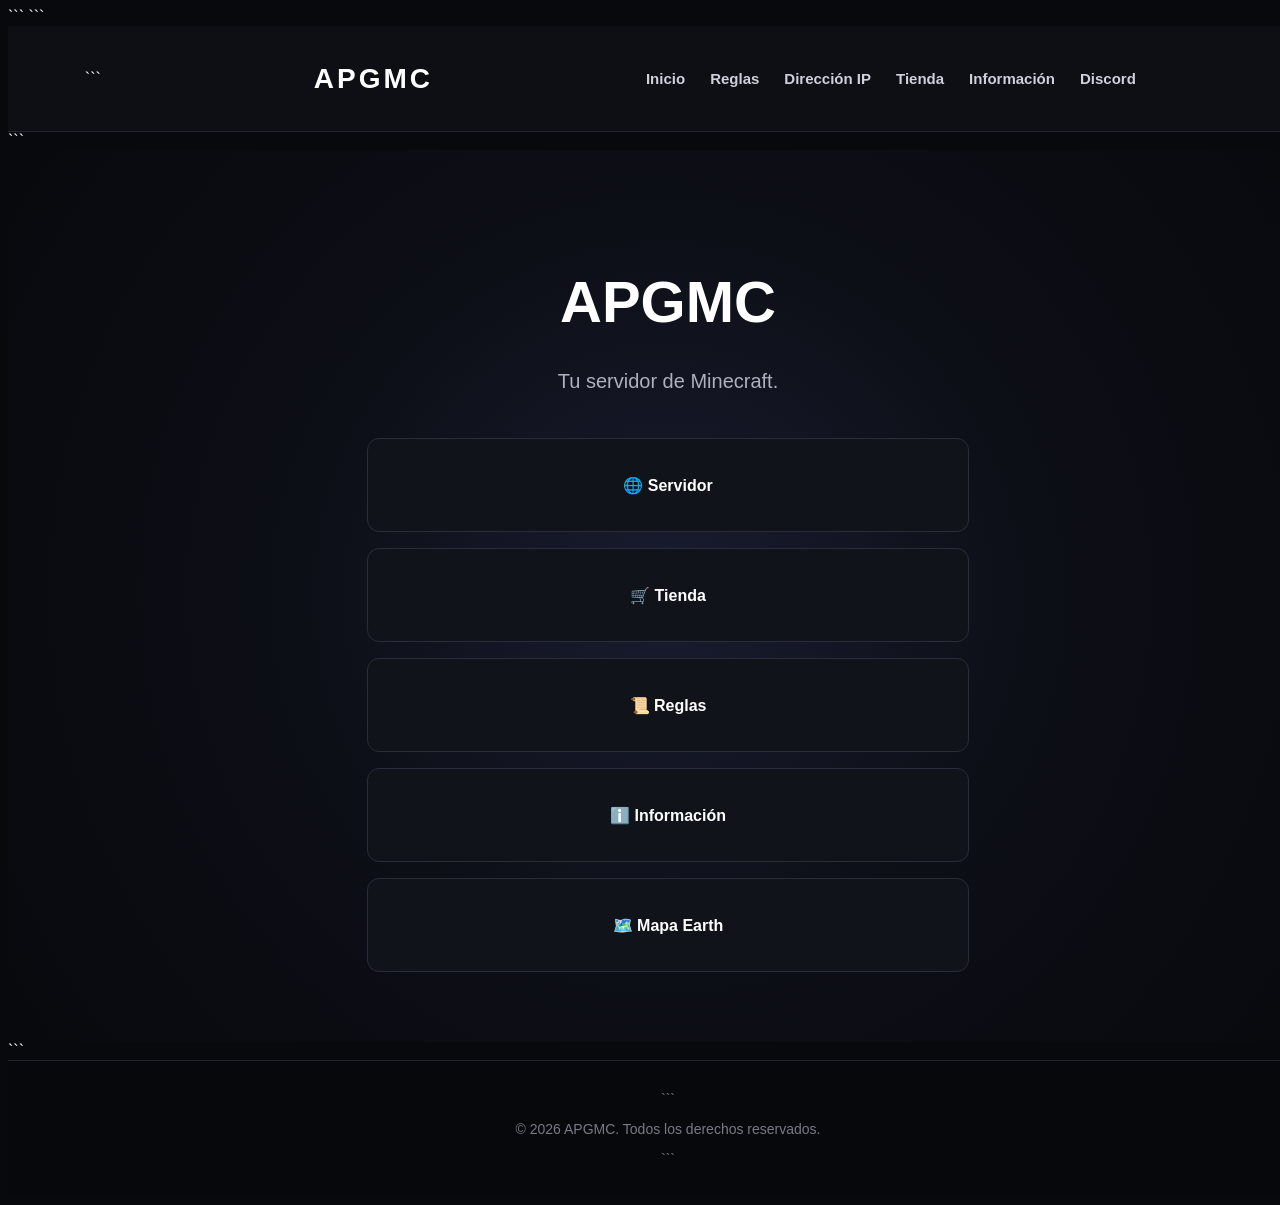
==== commit 2b878932: "Update index.html" ====
--- a/index.html
+++ b/index.html
@@ -79,6 +79,12 @@
             ℹ️ Información
         </a>
 
+        <a
+            href="mapa.html"
+            class="main-button map-button">
+            🗺️ Mapa Earth
+        </a>
+
     </div>
 
 </section>
--- a/style.css
+++ b/style.css
@@ -1,1097 +1,982 @@
-/* =========================================
-APGMC WEBSITE
-DISEÑO GLOBAL
-========================================= */
+```css
+/* =====================================================
+   APGMC WEBSITE - STYLE.CSS
+===================================================== */
+
+@import url('https://fonts.googleapis.com/css2?family=Inter:wght@400;500;600;700;800;900&display=swap');
 
 * {
-  margin: 0;
-  padding: 0;
-  box-sizing: border-box;
-  }
+    margin: 0;
+    padding: 0;
+    box-sizing: border-box;
+}
 
 html {
-scroll-behavior: smooth;
+    scroll-behavior: smooth;
 }
 
 body {
-font-family: Arial, Helvetica, sans-serif;
-background: #08090d;
-color: #ffffff;
-min-height: 100vh;
-}
-
-/* =========================================
-HEADER
-========================================= */
+    width: 100%;
+    min-height: 100vh;
+
+    font-family: "Inter", Arial, sans-serif;
+
+    background: #08090d;
+    color: #ffffff;
+
+    overflow-x: hidden;
+}
+
+/* =====================================================
+   HEADER
+===================================================== */
 
 header {
-width: 100%;
-min-height: 75px;
-
-```
-display: flex;
-align-items: center;
-justify-content: space-between;
-
-padding: 15px 6%;
-
-background: #0d0f15;
-border-bottom: 1px solid #242733;
-
-position: sticky;
-top: 0;
-z-index: 1000;
-```
-
+    width: 100%;
+    min-height: 75px;
+
+    display: flex;
+    align-items: center;
+    justify-content: space-between;
+
+    padding: 15px 6%;
+
+    background: #0d0f15;
+    border-bottom: 1px solid #242733;
+
+    position: sticky;
+    top: 0;
+    z-index: 1000;
 }
 
 .logo {
-font-size: 28px;
-font-weight: 900;
-letter-spacing: 3px;
+    color: #ffffff;
+
+    font-size: 28px;
+    font-weight: 900;
+
+    letter-spacing: 3px;
 }
 
 nav {
-display: flex;
-align-items: center;
-justify-content: center;
-
-```
-gap: 25px;
-```
-
+    display: flex;
+    align-items: center;
+    justify-content: center;
+
+    gap: 25px;
+    flex-wrap: wrap;
 }
 
 nav a {
-color: #cfd1da;
-text-decoration: none;
-
-```
-font-size: 15px;
-font-weight: 600;
-
-transition: 0.2s ease;
-```
-
+    color: #cfd1da;
+
+    text-decoration: none;
+
+    font-size: 15px;
+    font-weight: 600;
+
+    transition: 0.2s ease;
 }
 
 nav a:hover {
-color: #ffffff;
-}
-
-/* =========================================
-CONTENIDO
-========================================= */
+    color: #ffffff;
+}
+
+/* =====================================================
+   MAIN
+===================================================== */
 
 main {
-min-height: calc(100vh - 150px);
-}
-
-/* =========================================
-INICIO
-========================================= */
+    width: 100%;
+    min-height: calc(100vh - 150px);
+}
+
+/* =====================================================
+   INICIO / SERVIDOR
+===================================================== */
 
 .hero {
-min-height: calc(100vh - 150px);
-
-```
-display: flex;
-flex-direction: column;
-
-align-items: center;
-justify-content: center;
-
-text-align: center;
-
-padding: 70px 20px;
-
-background:
-    radial-gradient(
-        circle at center,
-        #191c30 0%,
-        #0d0f17 45%,
-        #08090d 100%
-    );
-```
-
+    width: 100%;
+    min-height: calc(100vh - 150px);
+
+    display: flex;
+    flex-direction: column;
+
+    align-items: center;
+    justify-content: center;
+
+    text-align: center;
+
+    padding: 70px 20px;
+
+    background:
+        radial-gradient(
+            circle at center,
+            #191c30 0%,
+            #0d0f17 45%,
+            #08090d 100%
+        );
 }
 
 .hero h1 {
-font-size: 58px;
-font-weight: 900;
-
-```
-margin-bottom: 15px;
-```
-
+    font-size: 58px;
+    font-weight: 900;
+
+    margin-bottom: 15px;
 }
 
 .hero p {
-color: #aeb1bd;
-
-```
-font-size: 20px;
-
-margin-bottom: 45px;
-```
-
-}
-
-/* =========================================
-BOTONES PRINCIPALES
-========================================= */
+    color: #aeb1bd;
+
+    font-size: 20px;
+
+    margin-bottom: 45px;
+}
+
+/* =====================================================
+   BOTONES INICIO
+===================================================== */
 
 .buttons {
-width: 100%;
-max-width: 600px;
-
-```
-display: flex;
-flex-direction: column;
-
-align-items: center;
-
-gap: 16px;
-```
-
+    width: 100%;
+    max-width: 560px;
+
+    display: flex;
+    flex-direction: column;
+
+    align-items: center;
+
+    gap: 16px;
+
+    margin: 0 auto;
 }
 
 .main-button {
-width: 100%;
-max-width: 420px;
-
-```
-min-height: 60px;
-
-display: flex;
-align-items: center;
-justify-content: center;
-
-padding: 16px 20px;
-
-background: #11131b;
-
-border: 1px solid #292d39;
-border-radius: 12px;
-
-color: #ffffff;
-
-text-decoration: none;
-
-font-size: 16px;
-font-weight: 700;
-
-transition: 0.2s ease;
-```
-
+    width: 100%;
+    max-width: 560px;
+
+    min-height: 60px;
+
+    display: flex;
+
+    align-items: center;
+    justify-content: center;
+
+    padding: 16px 20px;
+
+    background: #11131b;
+
+    border: 1px solid #292d39;
+    border-radius: 12px;
+
+    color: #ffffff;
+
+    text-decoration: none;
+
+    font-size: 16px;
+    font-weight: 700;
+
+    transition: 0.2s ease;
 }
 
 .main-button:hover {
-transform: translateY(-4px);
-
-```
-background: #191c27;
-
-border-color: #5865f2;
-
-box-shadow:
-    0 10px 30px rgba(0, 0, 0, 0.35);
-```
-
-}
-
-/* =========================================
-TARJETAS DE SERVIDOR
-========================================= */
+    transform: translateY(-4px);
+
+    background: #191c27;
+    border-color: #5865f2;
+
+    box-shadow:
+        0 10px 30px rgba(0, 0, 0, 0.35);
+}
+
+/* =====================================================
+   SERVIDOR
+===================================================== */
 
 .server-option {
-min-height: 125px;
-
-```
-text-align: center;
-```
-
+    min-height: 140px;
 }
 
 .server-option > div {
-display: flex;
-flex-direction: column;
-
-```
-align-items: center;
-
-gap: 7px;
-```
-
+    width: 100%;
+
+    display: flex;
+    flex-direction: column;
+
+    align-items: center;
+
+    gap: 7px;
 }
 
 .server-option strong {
-font-size: 18px;
+    color: #ffffff;
+    font-size: 18px;
 }
 
 .server-option small {
-color: #999daa;
-
-```
-font-size: 14px;
-```
-
-}
-
-/* =========================================
-PÁGINAS INTERNAS
-========================================= */
+    color: #999daa;
+    font-size: 14px;
+
+    text-align: center;
+}
+
+/* =====================================================
+   REGLAS / INFORMACIÓN
+===================================================== */
 
 .rules-section {
-width: 100%;
-max-width: 950px;
-
-```
-margin: 0 auto;
-
-padding: 80px 25px;
-```
-
+    width: 100%;
+    max-width: 900px;
+
+    margin-left: auto;
+    margin-right: auto;
+
+    padding: 75px 20px 90px;
+
+    display: flex;
+    flex-direction: column;
+
+    align-items: center;
+
+    text-align: center;
 }
 
 .rules-header {
-text-align: center;
-
-```
-margin-bottom: 45px;
-```
-
+    width: 100%;
+
+    display: flex;
+    flex-direction: column;
+
+    align-items: center;
+
+    text-align: center;
+
+    margin-bottom: 40px;
 }
 
 .rules-icon {
-display: block;
-
-```
-font-size: 52px;
-
-margin-bottom: 15px;
-```
-
+    font-size: 52px;
+
+    margin-bottom: 15px;
 }
 
 .rules-header h1 {
-font-size: 42px;
-font-weight: 900;
-
-```
-margin-bottom: 10px;
-```
-
+    font-size: 42px;
+    font-weight: 900;
+
+    margin-bottom: 10px;
 }
 
 .rules-header p {
-color: #9da1ae;
-}
-
-/* =========================================
-REGLAS
-========================================= */
+    color: #9da1ae;
+
+    line-height: 1.5;
+}
 
 .rules-container {
-width: 100%;
-
-```
-display: flex;
-flex-direction: column;
-
-align-items: center;
-
-gap: 14px;
-```
-
+    width: 100%;
+
+    display: flex;
+    flex-direction: column;
+
+    align-items: center;
+
+    gap: 14px;
 }
 
 .rule {
-width: 100%;
-max-width: 900px;
-
-```
-display: flex;
-
-align-items: flex-start;
-
-gap: 20px;
-
-padding: 22px 24px;
-
-background: #11131a;
-
-border: 1px solid #222631;
-
-border-radius: 13px;
-
-transition: 0.2s ease;
-```
-
+    width: 100%;
+    max-width: 760px;
+
+    display: flex;
+
+    align-items: flex-start;
+
+    gap: 18px;
+
+    padding: 19px 21px;
+
+    background: #11131a;
+
+    border: 1px solid #222631;
+    border-radius: 13px;
+
+    transition: 0.2s ease;
+
+    text-align: left;
 }
 
 .rule:hover {
-transform: translateX(6px);
-
-```
-background: #161923;
-
-border-color: #5865f2;
-```
-
+    transform: translateY(-2px);
+
+    background: #161923;
+
+    border-color: #5865f2;
 }
 
 .rule > span {
-flex-shrink: 0;
-
-```
-width: 42px;
-height: 42px;
-
-display: flex;
-
-align-items: center;
-justify-content: center;
-
-background: #5865f2;
-
-border-radius: 10px;
-
-font-size: 17px;
-font-weight: 800;
-```
-
+    flex-shrink: 0;
+
+    width: 40px;
+    height: 40px;
+
+    display: flex;
+
+    align-items: center;
+    justify-content: center;
+
+    background: #5865f2;
+
+    border-radius: 10px;
+
+    font-size: 16px;
+    font-weight: 800;
 }
 
 .rule p {
-color: #dedfe5;
-
-```
-font-size: 16px;
-
-line-height: 1.6;
-```
-
+    color: #dedfe5;
+
+    font-size: 15px;
+
+    line-height: 1.55;
+
+    text-align: left;
 }
 
 .rule strong {
-font-size: 17px;
-}
-
-/* =========================================
-AVISO
-========================================= */
+    color: #ffffff;
+}
+
+/* =====================================================
+   AVISO
+===================================================== */
 
 .warning {
-width: 100%;
-max-width: 900px;
-
-```
-display: flex;
-
-align-items: flex-start;
-
-gap: 18px;
-
-margin: 30px auto 0;
-
-padding: 22px 24px;
-
-background: #19150c;
-
-border: 1px solid #55451b;
-
-border-radius: 13px;
-```
-
+    width: 100%;
+    max-width: 760px;
+
+    display: flex;
+
+    align-items: flex-start;
+
+    gap: 16px;
+
+    margin: 25px auto 0;
+
+    padding: 19px 21px;
+
+    background: #19150c;
+
+    border: 1px solid #55451b;
+    border-radius: 13px;
+
+    text-align: left;
 }
 
 .warning span {
-flex-shrink: 0;
-
-```
-font-size: 30px;
-```
-
+    flex-shrink: 0;
+
+    font-size: 28px;
 }
 
 .warning p {
-color: #ddd8c7;
-
-```
-line-height: 1.6;
-```
-
-}
-
-/* =========================================
-TIENDA
-========================================= */
+    color: #ddd8c7;
+
+    line-height: 1.55;
+
+    text-align: left;
+}
+
+/* =====================================================
+   TIENDA
+===================================================== */
 
 .shop-page {
-width: 100%;
-max-width: 1250px;
-
-```
-margin: 0 auto;
-
-padding: 55px 25px 80px;
-```
-
+    width: 100%;
+    max-width: 1250px;
+
+    margin: 0 auto;
+
+    padding: 60px 25px 90px;
+
+    display: flex;
+    flex-direction: column;
+
+    align-items: center;
 }
 
 .shop-title {
-text-align: center;
-
-```
-font-size: 45px;
-font-weight: 900;
-
-margin-bottom: 35px;
-```
-
-}
-
-/* =========================================
-CONTENEDOR PRINCIPAL TIENDA
-========================================= */
+    width: 100%;
+
+    text-align: center;
+
+    font-size: 45px;
+    font-weight: 900;
+
+    margin-bottom: 35px;
+}
+
+/* =====================================================
+   CONTENEDOR REAL DE LA TIENDA
+===================================================== */
 
 .shop-wrapper {
-width: 100%;
-
-```
-background: #10121a;
-
-border: 1px solid #292d39;
-
-border-radius: 18px;
-
-padding: 22px;
-```
-
-}
-
-/* =========================================
-CATEGORÍAS
-========================================= */
+    width: 100%;
+
+    display: flex;
+    flex-direction: column;
+
+    align-items: center;
+
+    gap: 22px;
+}
+
+/* =====================================================
+   CATEGORÍAS
+===================================================== */
 
 .shop-menu {
-width: 100%;
-
-```
-display: flex;
-
-justify-content: center;
-
-flex-wrap: wrap;
-
-gap: 10px;
-
-margin-bottom: 22px;
-```
-
+    width: 100%;
+    max-width: 1100px;
+
+    display: flex;
+
+    align-items: center;
+    justify-content: center;
+
+    flex-wrap: wrap;
+
+    gap: 10px;
+
+    padding: 18px;
+
+    background: #10121a;
+
+    border: 1px solid #292d39;
+
+    border-radius: 15px;
+
+    margin: 0 auto;
 }
 
 .shop-menu button {
-padding: 13px 20px;
-
-```
-background: #08090d;
-
-border: 1px solid #292d39;
-
-border-radius: 10px;
-
-color: #ffffff;
-
-font-size: 14px;
-font-weight: 700;
-
-cursor: pointer;
-
-transition: 0.2s ease;
-```
-
-}
-
-.shop-menu button:hover,
+    min-width: 155px;
+
+    padding: 13px 20px;
+
+    background: #171a24;
+
+    border: 1px solid #303442;
+
+    border-radius: 10px;
+
+    color: #ffffff;
+
+    font-family: inherit;
+
+    font-size: 14px;
+    font-weight: 700;
+
+    cursor: pointer;
+
+    transition: 0.2s ease;
+}
+
+.shop-menu button:hover {
+    background: #252a3a;
+
+    border-color: #5865f2;
+
+    transform: translateY(-2px);
+}
+
 .shop-menu button.active {
-background: #5865f2;
-
-```
-border-color: #5865f2;
-
-transform: translateY(-2px);
-```
-
-}
-
-/* =========================================
-CONTENIDO DE CATEGORÍA
-========================================= */
+    background: #5865f2;
+
+    border-color: #5865f2;
+
+    color: #ffffff;
+}
+
+/* =====================================================
+   CONTENIDO
+===================================================== */
 
 .shop-content {
-width: 100%;
-}
+    width: 100%;
+
+    display: flex;
+    flex-direction: column;
+
+    align-items: center;
+}
+
+/* =====================================================
+   CATEGORÍAS INDIVIDUALES
+===================================================== */
 
 .shop-category {
-display: none;
-
-```
-position: relative;
-
-width: 100%;
-
-padding: 30px;
-
-background: #0b0d13;
-
-border: 1px solid #252936;
-
-border-radius: 15px;
-```
-
+    width: 100%;
+    max-width: 1100px;
+
+    display: none;
+
+    position: relative;
+
+    padding: 30px;
+
+    background: #10121a;
+
+    border: 1px solid #292d39;
+    border-radius: 15px;
+
+    margin: 0 auto;
+
+    overflow: hidden;
 }
 
 .shop-category.active {
-display: block;
-}
+    display: block;
+}
+
+/* =====================================================
+   TÍTULO
+===================================================== */
 
 .shop-category h2 {
-text-align: center;
-
-```
-font-size: 28px;
-
-margin-bottom: 28px;
-```
-
-}
-
-/* =========================================
-DESCUENTO
-========================================= */
+    color: #ffffff;
+
+    text-align: center;
+
+    font-size: 28px;
+
+    margin-bottom: 28px;
+}
+
+/* =====================================================
+   PRODUCTOS
+===================================================== */
+
+.products {
+    width: 100%;
+    max-width: 1000px;
+
+    display: grid;
+
+    grid-template-columns: repeat(3, minmax(0, 1fr));
+
+    gap: 24px;
+
+    margin: 0 auto;
+
+    justify-items: stretch;
+}
+
+.product-card {
+    width: 100%;
+    min-width: 0;
+    max-width: 100%;
+
+    min-height: 325px;
+
+    display: flex;
+    flex-direction: column;
+
+    align-items: center;
+    text-align: center;
+
+    padding: 24px 20px;
+
+    background: #08090d;
+
+    border: 1px solid #252936;
+    border-radius: 14px;
+
+    transition: 0.2s ease;
+
+    overflow: hidden;
+}
+
+.product-card:hover {
+    transform: translateY(-4px);
+
+    background: #0d0f16;
+
+    border-color: #5865f2;
+
+    box-shadow:
+        0 10px 30px rgba(0, 0, 0, 0.25);
+}
+
+.product-card img {
+    width: 85px;
+    height: 85px;
+
+    object-fit: contain;
+
+    image-rendering: pixelated;
+
+    margin-bottom: 15px;
+}
+
+.product-card h3 {
+    font-size: 18px;
+
+    margin-bottom: 8px;
+}
+
+.product-card p {
+    max-width: 220px;
+
+    color: #969aa8;
+
+    font-size: 14px;
+
+    line-height: 1.5;
+
+    margin-bottom: 12px;
+}
+
+.product-card strong {
+    display: block;
+
+    font-size: 22px;
+
+    margin-top: auto;
+
+    margin-bottom: 15px;
+}
+
+/* =====================================================
+   COMPRAR
+===================================================== */
+
+.product-card button {
+    width: 100%;
+    max-width: 220px;
+
+    padding: 12px;
+
+    background: #5865f2;
+
+    border: none;
+
+    border-radius: 9px;
+
+    color: #ffffff;
+
+    font-family: inherit;
+
+    font-size: 15px;
+    font-weight: 700;
+
+    cursor: pointer;
+
+    transition: 0.2s ease;
+}
+
+.product-card button:hover {
+    background: #4752c4;
+
+    transform: translateY(-2px);
+}
+
+/* =====================================================
+   DESCUENTO
+===================================================== */
 
 .discount {
-position: absolute;
-
-```
-top: 18px;
-right: 18px;
-
-padding: 8px 12px;
-
-background: #ed2633;
-
-border-radius: 9px;
-
-font-size: 14px;
-font-weight: 800;
-```
-
-}
-
-/* =========================================
-PRODUCTOS
-========================================= */
-
-.products {
-width: 100%;
-
-```
-display: grid;
-
-grid-template-columns:
-    repeat(3, minmax(220px, 1fr));
-
-gap: 18px;
-
-max-width: 1000px;
-
-margin: 0 auto;
-```
-
-}
-
-/* =========================================
-TARJETA DE PRODUCTO
-========================================= */
-
-.product-card {
-width: 100%;
-
-```
-min-height: 330px;
-
-display: flex;
-
-flex-direction: column;
-
-align-items: center;
-
-text-align: center;
-
-padding: 25px 20px;
-
-background: #08090d;
-
-border: 1px solid #252936;
-
-border-radius: 14px;
-
-transition: 0.2s ease;
-```
-
-}
-
-.product-card:hover {
-transform: translateY(-4px);
-
-```
-background: #0d0f16;
-
-border-color: #5865f2;
-
-box-shadow:
-    0 10px 30px rgba(0, 0, 0, 0.25);
-```
-
-}
-
-.product-card img {
-width: 90px;
-height: 90px;
-
-```
-object-fit: contain;
-
-image-rendering: pixelated;
-
-margin-bottom: 15px;
-```
-
-}
-
-.product-card h3 {
-font-size: 18px;
-
-```
-margin-bottom: 8px;
-```
-
-}
-
-.product-card p {
-color: #969aa8;
-
-```
-font-size: 14px;
-
-line-height: 1.5;
-
-margin-bottom: 12px;
-
-max-width: 230px;
-```
-
-}
-
-.product-card strong {
-font-size: 22px;
-
-```
-margin-top: auto;
-
-margin-bottom: 15px;
-```
-
-}
-
-/* =========================================
-BOTÓN COMPRAR
-========================================= */
-
-.product-card button {
-width: 100%;
-
-```
-max-width: 220px;
-
-padding: 12px;
-
-background: #5865f2;
-
-border: none;
-
-border-radius: 9px;
-
-color: #ffffff;
-
-font-size: 15px;
-font-weight: 700;
-
-cursor: pointer;
-
-transition: 0.2s ease;
-```
-
-}
-
-.product-card button:hover {
-background: #4752c4;
-
-```
-transform: translateY(-2px);
-```
-
-}
-
-/* =========================================
-EMOJIS
-========================================= */
+    position: absolute;
+
+    top: 18px;
+    right: 18px;
+
+    padding: 8px 12px;
+
+    background: #ed2633;
+
+    border-radius: 9px;
+
+    font-size: 14px;
+    font-weight: 800;
+}
+
+/* =====================================================
+   EMOJIS
+===================================================== */
 
 .product-emoji,
 .item-placeholder {
-width: 90px;
-height: 90px;
-
-```
-display: flex;
-
-align-items: center;
-justify-content: center;
-
-font-size: 58px;
-
-margin-bottom: 15px;
-```
-
-}
-
-/* =========================================
-PRÓXIMAMENTE
-========================================= */
-
-.coming-soon {
-min-height: 400px;
-
-```
-display: none;
-
-flex-direction: column;
-
-align-items: center;
-
-justify-content: center;
-
-text-align: center;
-```
-
-}
-
-.coming-soon.active {
-display: flex;
+    width: 90px;
+    height: 90px;
+
+    display: flex;
+
+    align-items: center;
+    justify-content: center;
+
+    font-size: 58px;
+
+    margin-bottom: 15px;
+}
+
+/* =====================================================
+   PRÓXIMAMENTE
+===================================================== */
+
+.shop-category.coming-soon {
+    min-height: 400px;
+
+    display: none;
+
+    flex-direction: column;
+
+    align-items: center;
+
+    justify-content: center;
+
+    text-align: center;
+}
+
+.shop-category.coming-soon.active {
+    display: flex;
 }
 
 .coming-icon {
-font-size: 80px;
-
-```
-margin-bottom: 20px;
-```
-
+    font-size: 80px;
+
+    margin-bottom: 20px;
 }
 
 .coming-soon h2 {
-margin-bottom: 10px;
+    margin-bottom: 10px;
 }
 
 .coming-soon p {
-color: #aaa;
-
-```
-font-size: 20px;
-```
-
-}
-
-/* =========================================
-VENTANA DE PAGO
-========================================= */
+    color: #aaaaaa;
+
+    font-size: 20px;
+}
+
+/* =====================================================
+   MODAL
+===================================================== */
 
 .payment-modal {
-position: fixed;
-
-```
-inset: 0;
-
-display: none;
-
-align-items: center;
-justify-content: center;
-
-padding: 20px;
-
-background: rgba(0, 0, 0, 0.78);
-
-z-index: 5000;
-```
-
+    position: fixed;
+
+    inset: 0;
+
+    width: 100%;
+    height: 100%;
+
+    display: none;
+
+    align-items: center;
+    justify-content: center;
+
+    padding: 20px;
+
+    background: rgba(0, 0, 0, 0.78);
+
+    z-index: 5000;
 }
 
 .payment-modal.show {
-display: flex;
+    display: flex;
 }
 
 .payment-box {
-position: relative;
-
-```
-width: 100%;
-max-width: 430px;
-
-padding: 40px;
-
-text-align: center;
-
-background: #11131a;
-
-border: 1px solid #5865f2;
-
-border-radius: 18px;
-
-box-shadow:
-    0 20px 70px rgba(0, 0, 0, 0.6);
-
-animation: paymentAppear 0.2s ease;
-```
-
-}
-
-@keyframes paymentAppear {
-
-```
-from {
-    opacity: 0;
-    transform: scale(0.92);
-}
-
-to {
-    opacity: 1;
-    transform: scale(1);
-}
-```
-
+    position: relative;
+
+    width: 100%;
+    max-width: 430px;
+
+    padding: 40px;
+
+    text-align: center;
+
+    background: #11131a;
+
+    border: 1px solid #5865f2;
+
+    border-radius: 18px;
+
+    box-shadow:
+        0 20px 70px rgba(0, 0, 0, 0.6);
 }
 
 .payment-icon {
-font-size: 55px;
-
-```
-margin-bottom: 15px;
-```
-
+    font-size: 55px;
+
+    margin-bottom: 15px;
 }
 
 .payment-box h2 {
-font-size: 25px;
-
-```
-margin-bottom: 12px;
-```
-
+    font-size: 25px;
+
+    margin-bottom: 12px;
 }
 
 .payment-box p {
-color: #aaa;
-
-```
-line-height: 1.6;
-
-margin-bottom: 25px;
-```
-
+    color: #aaaaaa;
+
+    line-height: 1.6;
+
+    margin-bottom: 25px;
 }
 
 .close-payment {
-position: absolute;
-
-```
-top: 10px;
-right: 15px;
-
-border: none;
-
-background: transparent;
-
-color: #aaa;
-
-font-size: 30px;
-
-cursor: pointer;
-```
-
+    position: absolute;
+
+    top: 10px;
+    right: 15px;
+
+    border: none;
+
+    background: transparent;
+
+    color: #aaaaaa;
+
+    font-size: 30px;
+
+    cursor: pointer;
 }
 
 .close-payment:hover {
-color: #ffffff;
+    color: #ffffff;
 }
 
 .close-button {
-padding: 12px 25px;
-
-```
-background: #5865f2;
-
-border: none;
-
-border-radius: 9px;
-
-color: #ffffff;
-
-font-weight: 700;
-
-cursor: pointer;
-
-transition: 0.2s ease;
-```
-
+    padding: 12px 25px;
+
+    background: #5865f2;
+
+    border: none;
+
+    border-radius: 9px;
+
+    color: #ffffff;
+
+    font-family: inherit;
+
+    font-weight: 700;
+
+    cursor: pointer;
 }
 
 .close-button:hover {
-background: #4752c4;
-}
-
-/* =========================================
-FOOTER
-========================================= */
+    background: #4752c4;
+}
+
+/* =====================================================
+   FOOTER
+===================================================== */
 
 footer {
-width: 100%;
-
-```
-padding: 30px 20px;
-
-text-align: center;
-
-background: #07080c;
-
-border-top: 1px solid #20232d;
-
-color: #777b87;
-
-font-size: 14px;
-```
-
-}
-
-/* =========================================
-SELECCIÓN
-========================================= */
+    width: 100%;
+
+    padding: 30px 20px;
+
+    text-align: center;
+
+    background: #07080c;
+
+    border-top: 1px solid #20232d;
+
+    color: #777b87;
+
+    font-size: 14px;
+}
+
+/* =====================================================
+   SELECCIÓN
+===================================================== */
 
 ::selection {
-background: #5865f2;
-color: #ffffff;
-}
-
-/* =========================================
-TABLET
-========================================= */
+    background: #5865f2;
+    color: #ffffff;
+}
+
+/* =====================================================
+   TABLET
+===================================================== */
 
 @media (max-width: 900px) {
 
-```
-header {
-    padding: 18px 20px;
-
-    flex-direction: column;
-
-    gap: 15px;
-}
-
-nav {
-    gap: 16px;
-    flex-wrap: wrap;
-}
-
-.products {
-    grid-template-columns:
-        repeat(2, minmax(220px, 1fr));
-}
-```
-
-}
-
-/* =========================================
-MÓVIL
-========================================= */
+    header {
+        flex-direction: column;
+        gap: 15px;
+        padding: 18px 20px;
+    }
+
+    nav {
+        gap: 16px;
+    }
+
+    .products {
+        grid-template-columns: repeat(2, minmax(0, 1fr));
+        gap: 20px;
+    }
+}
+/* =====================================================
+   MÓVIL
+===================================================== */
 
 @media (max-width: 600px) {
 
-```
-.logo {
-    font-size: 24px;
-}
-
-nav {
-    gap: 12px;
-}
-
-nav a {
-    font-size: 13px;
-}
-
-
-/* INICIO */
-
-.hero {
-    padding: 60px 20px;
-}
-
-.hero h1 {
-    font-size: 40px;
-}
-
-.hero p {
-    font-size: 17px;
-}
-
-.main-button {
-    max-width: 350px;
-}
-
-
-/* PÁGINAS */
-
-.rules-section {
-    padding: 60px 18px;
-}
-
-.rules-header h1 {
-    font-size: 32px;
-}
-
-.rule {
-    padding: 18px;
-
-    gap: 14px;
-}
-
-.rule > span {
-    width: 36px;
-    height: 36px;
-
-    font-size: 14px;
-}
-
-.rule p {
-    font-size: 14px;
-}
-
+    .logo {
+        font-size: 24px;
+    }
+
+    nav {
+        gap: 12px;
+    }
+
+    nav a {
+        font-size: 13px;
+    }
+
+    /* INICIO */
+
+    .hero {
+        padding: 60px 20px;
+    }
+
+    .hero h1 {
+        font-size: 40px;
+    }
+
+    .hero p {
+        font-size: 17px;
+    }
+
+    /* REGLAS / INFORMACIÓN */
+
+    .rules-section {
+        width: 100%;
+        padding: 60px 15px;
+    }
+
+    .rules-header h1 {
+        font-size: 32px;
+    }
+
+    .rule {
+        padding: 18px;
+
+        gap: 14px;
+    }
+
+    .rule > span {
+        width: 36px;
+        height: 36px;
+    }
 
 /* TIENDA */
 
 .shop-page {
+    width: 100%;
     padding: 40px 15px 60px;
 }
 
@@ -1099,72 +984,64 @@
     font-size: 34px;
 }
 
-.shop-wrapper {
-    padding: 15px;
-}
-
 .shop-menu {
     flex-direction: column;
+    width: 100%;
 }
 
 .shop-menu button {
     width: 100%;
+    max-width: 350px;
 }
 
 .shop-category {
+    width: 100%;
+    max-width: 100%;
     padding: 25px 15px;
-}
-
-.shop-category h2 {
-    font-size: 24px;
+    overflow: hidden;
 }
 
 .products {
+    width: 100%;
     grid-template-columns: 1fr;
+    gap: 18px;
 }
 
 .product-card {
+    width: 100%;
     max-width: 320px;
-
+    min-width: 0;
     margin: 0 auto;
 }
 
 .discount {
     position: static;
-
     display: table;
-
     margin: 0 auto 15px;
 }
-
-
-/* PAGO */
-
-.payment-box {
-    padding: 35px 22px;
+    /* MODAL */
+
+    .payment-box {
+        padding: 35px 22px;
+    }
+}
+
+/* =====================================================
+   MÓVIL PEQUEÑO
+===================================================== */
+
+@media (max-width: 400px) {
+
+    nav {
+        flex-direction: column;
+    }
+
+    .hero h1 {
+        font-size: 34px;
+    }
+
+    .shop-title {
+        font-size: 29px;
+    }
 }
 ```
-
-}
-
-/* =========================================
-MÓVIL PEQUEÑO
-========================================= */
-
-@media (max-width: 400px) {
-
-```
-nav {
-    flex-direction: column;
-}
-
-.hero h1 {
-    font-size: 34px;
-}
-
-.shop-title {
-    font-size: 29px;
-}
-```
-
-}
